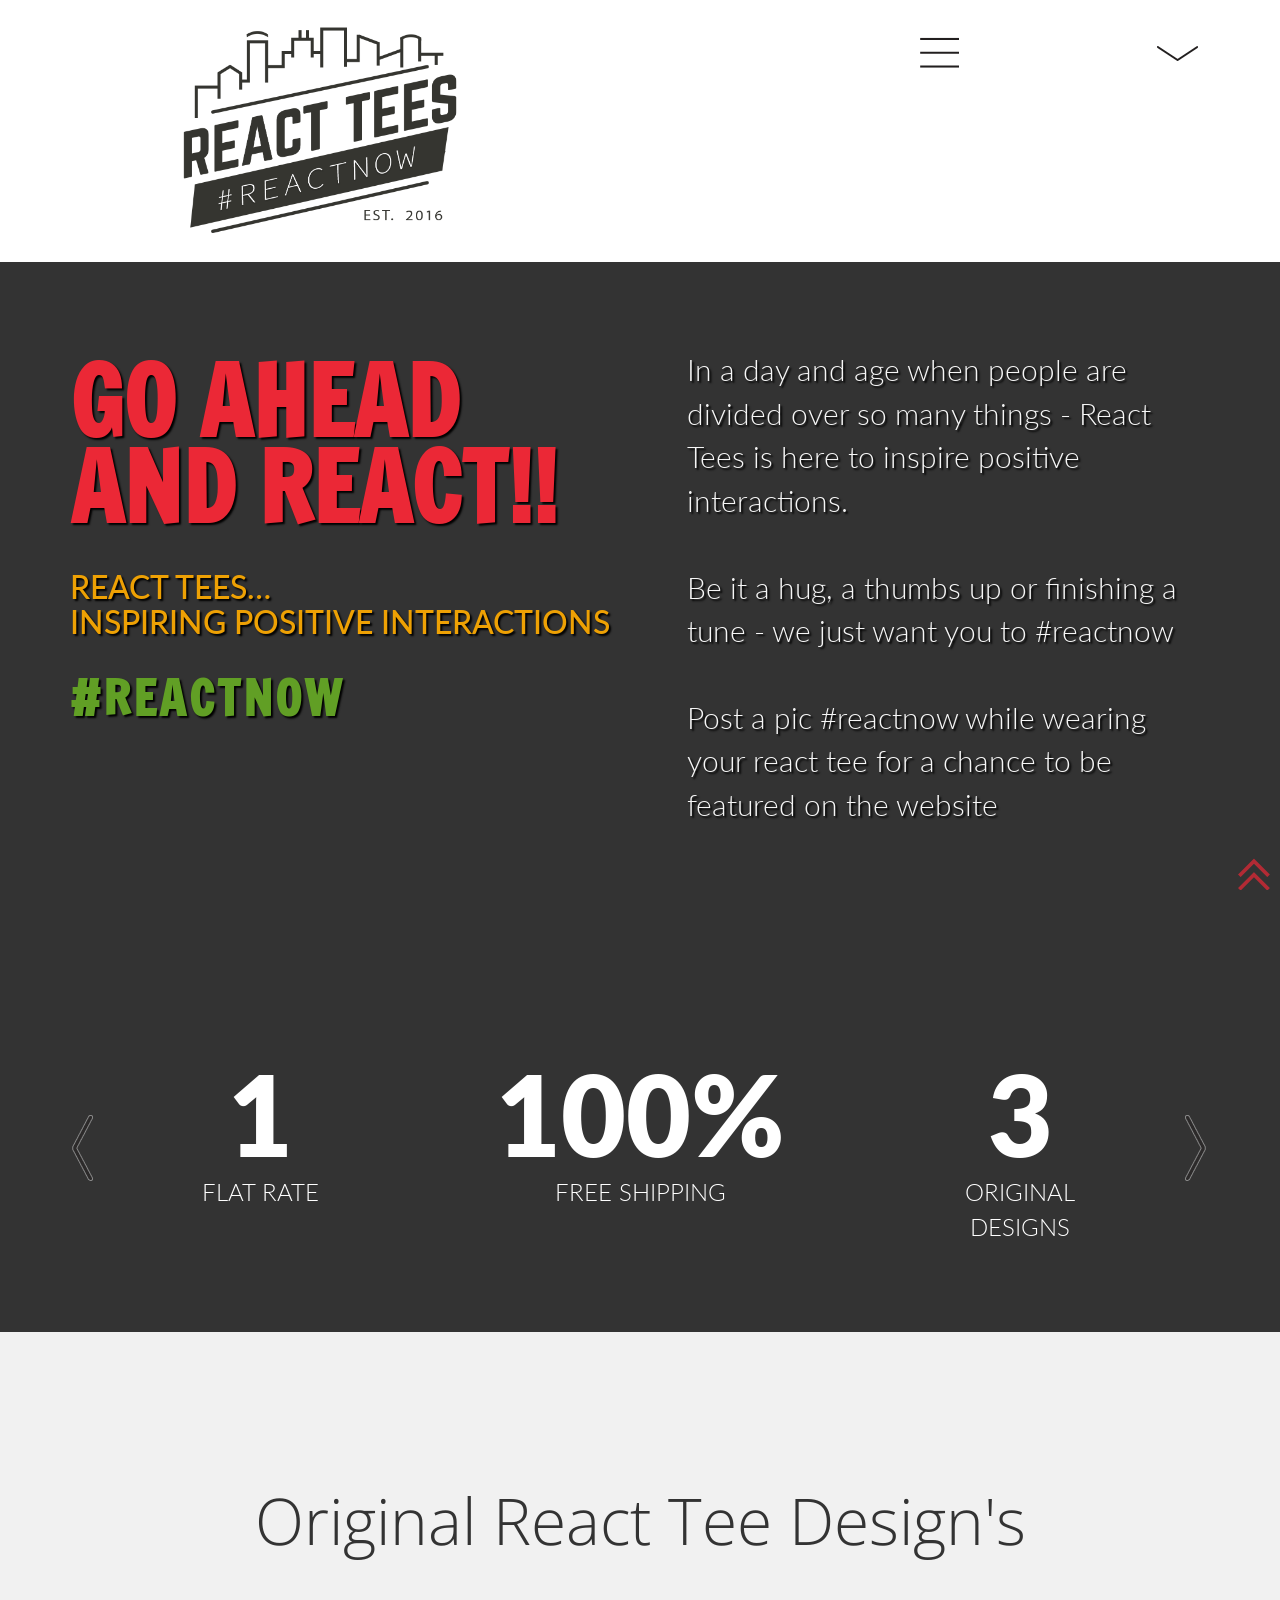
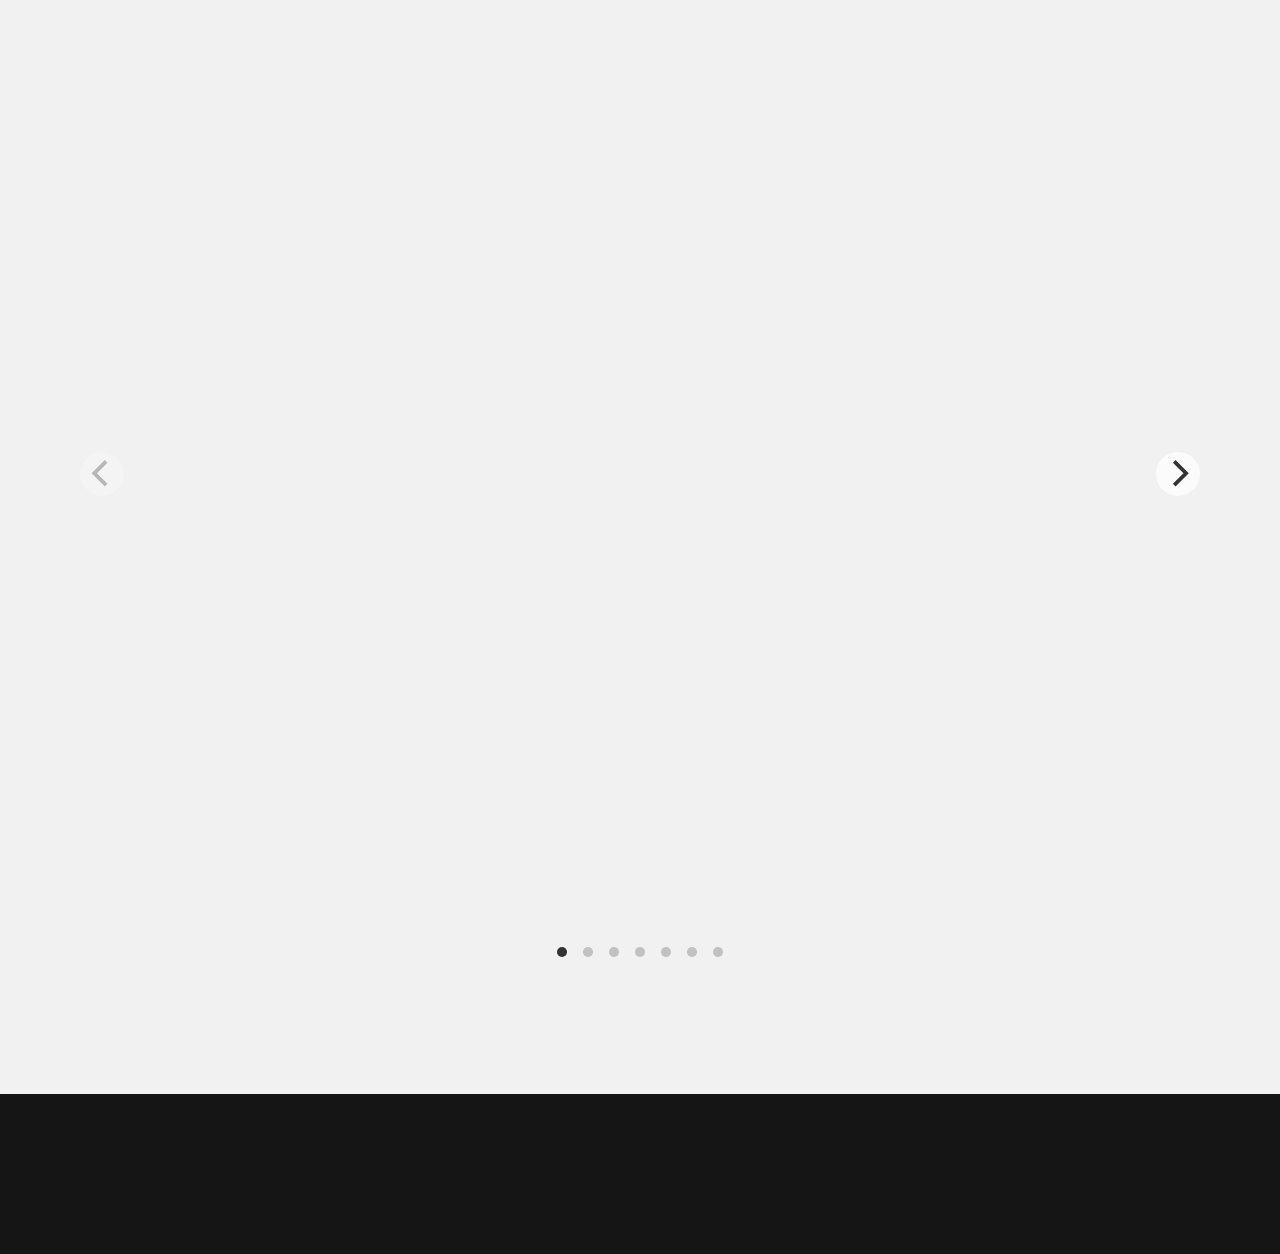
==== index.html @ 99048f27 "initial commit" ====
<!DOCTYPE HTML>
<html lang="en">
<head>
    
<!-- Google Tag Manager -->
<script>(function(w,d,s,l,i){w[l]=w[l]||[];w[l].push({'gtm.start':
new Date().getTime(),event:'gtm.js'});var f=d.getElementsByTagName(s)[0],
j=d.createElement(s),dl=l!='dataLayer'?'&l='+l:'';j.async=true;j.src=
'https://www.googletagmanager.com/gtm.js?id='+i+dl;f.parentNode.insertBefore(j,f);
})(window,document,'script','dataLayer','GTM-WGLZZ2K');</script>
<!-- End Google Tag Manager -->
     <title>Official Home of the Original React Tee's</title>
     <link rel="manifest" href="/manifest.json">
	  <meta name="viewport" content="width=device-width, initial-scale=1">
	  <meta http-equiv="Content-Type" content="text/html; charset=utf-8" />
	  <meta name="description" content="Comfortable and Original Branded T-shirts">
	  <meta name="keywords" content="Action Tees, Be Humble t-shirt, React Tees, Hug me Tees, Funny Tees, Quality T-shirts, soft tshirts, soft tees, Shake my hand tee, hug me t-shirt" />
	  <script type="application/x-javascript"> addEventListener("load", function() { setTimeout(hideURLbar, 0); }, false); function hideURLbar(){ window.scrollTo(0,1); } </script>
	  <link href="css/bootstrap.css" rel='stylesheet' type='text/css' />
	  <!-- jQuery (necessary for Bootstrap's JavaScript plugins) -->
	  <!-- Custom Theme files -->
	  <link href="css/style.css" rel='stylesheet' type='text/css' />
	  <!-- Custom Theme files -->
	  <!--webfont-->
	  <link href="https://fonts.googleapis.com/css?family=Lato:100,300,400" rel="stylesheet">
	  <link href="https://fonts.googleapis.com/css?family=Francois+One" rel="stylesheet">
	  <link href='https://fonts.googleapis.com/css?family=Open+Sans:400,300,800,600,700' rel='stylesheet' type='text/css'>
	  <script type="text/javascript" src="js/jquery-1.11.1.min.js"></script>
	  <!-- must have -->
	  <link href="css/allinone_carousel.css" rel="stylesheet" type="text/css">
	  <script src="js/jquery-ui-1.8.16.custom.min.js" type="text/javascript"></script>
	  <script src="js/allinone_carousel.js" type="text/javascript"></script>
	  <!--[if IE]><script src="js/excanvas.compiled.js" type="text/javascript"></script><![endif]-->
	  <!-- must have -->
	<script>
		jQuery(function() {

			jQuery('#allinone_carousel_charming').allinone_carousel({
				skin: 'charming',
				width:990,
				height: 454,
				responsive:true,
				autoPlay: 3,
				resizeImages:true,
				autoHideBottomNav:false,
				showElementTitle:false,
				verticalAdjustment:50,
				showPreviewThumbs:false,
				//easing:'easeOutBounce',
				numberOfVisibleItems:5,
				nextPrevMarginTop:23,
				playMovieMarginTop:0,
				bottomNavMarginBottom:-10
			});		
		});
	</script>
	<!------ Light Box ------>
	<link rel="stylesheet" href="css/swipebox.css">
	<script src="js/jquery.swipebox.min.js"></script> 
		<script type="text/javascript">
			jQuery(function($) {
				$(".swipebox").swipebox();
			});
		</script>
	<!------ Eng Light Box ------>	
	<script type="text/javascript">
					jQuery(document).ready(function($) {
						$(".scroll").click(function(event){		
							event.preventDefault();
							$('html,body').animate({scrollTop:$(this.hash).offset().top},1000);
						});
					});
					</script>
			<script type="text/javascript" src="js/move-top.js"></script>
			<script type="text/javascript" src="js/easing.js"></script>
			<script src="js/multipage.js"></script>

	</style>
	
	<!-- Flickity mobile response touch css file -->
    <link rel="stylesheet" href="css/flickity.css" media="screen">
    

	</head>
<body onload="elementloader('footer.html', 'footer')">
<!-- Google Tag Manager (noscript) -->
<noscript><iframe src="https://www.googletagmanager.com/ns.html?id=GTM-WGLZZ2K"
height="0" width="0" style="display:none;visibility:hidden"></iframe></noscript>
<!-- End Google Tag Manager (noscript) -->
	<header class="header_top" role="banner">
		<div class="col-xs-6 logo">
			<a href="#"><img src="images/logo1.png" alt="React Tees Logo"/></a>
	    </div>
		<nav class="col-xs-6 nav" role="navigation">
           <ul class="menu">
				<li class="item1"><a href="#"><img class="arrow-img" src="images/menu.png" alt="menu icon"/><img src="images/arrow.png" alt="menu arrow"/></a>
					<ul class="cute">
						<li><a href="index.html" class="scroll">&#187; Home</a></li>
						<li><a href="#team" class="scroll">Tees</a></li>
						<li><a href="faq.html">FAQ</a></li>
						<li><a href="contact.html">Contact Us</a></li>

					</ul>
				</li>
			</ul>
		</nav>
		<div class="clearfix"> </div>
				<!--initiate accordion-->
		<script type="text/javascript">
			$(function() {
			    var menu_ul = $('.menu > li > ul'),
			           menu_a  = $('.menu > li > a');
			    menu_ul.hide();
			    menu_a.click(function(e) {
			        e.preventDefault();
			        if(!$(this).hasClass('active')) {
			            menu_a.removeClass('active');
			            menu_ul.filter(':visible').slideUp('normal');
			            $(this).addClass('active').next().stop(true,true).slideDown('normal');
			        } else {
			            $(this).removeClass('active');
			            $(this).next().stop(true,true).slideUp('normal');
			        }
			    });
			
			});
		</script>
    </header>
<div class="banner" id="home">
      

<div id="videoDiv">
  <div id="videoBlock">
        <video playsinline autoplay muted loop poster="polina.jpg" >
           <source src="video/peoplewalking.mp4" type="video/mp4">
        </video>
       <div id="videoMessage">
        <div class="container" >
		<div class="banner_desc">
			<h1>Go ahead<br>and React!!</h1>
			<h3>React Tees… <br> Inspiring positive interactions</h3><br>
			<h2>#REACTNOW</h2>
		</div>
		<div class="col-md-6 box_l-right">
			<p>In a day and age when people are divided over so many things - React Tees is here to inspire positive interactions.<br> <br>Be it a hug, a thumbs up or finishing a tune - we just want you to #reactnow<br><br> Post a pic #reactnow while wearing your react tee for a chance to be featured on the website </p>
		</div>


	</div>
       </div>
  </div>
</div>



</div><!--End of banner-->

<div class="clients">
	<div class="container">


              <div class="wmuSlider example1">
			        <div class="wmuSliderWrapper">
        			    <article style="position: absolute; width: 100%; opacity: 0;">
        						<div class="grid-matter-bottom">
        							<div class="col-sm-4 box_2 text-center">
        								<h3>1</h3>
        								<p>Flat Rate</p>
        							</div>
        							<div class="col-sm-4 box_2 text-center">
        								<h3>100%</h3>
        								<p>Free Shipping</p>
        							</div>
        							<div class="col-sm-4 box_2 text-center">
        								<h3>3</h3>
        								<p>Original <br> Designs</p>
        							</div>
        
        						<div class="clearfix"> </div>
        						</div>
        			     </article>
        				 <article style="position: absolute; width: 100%; opacity: 0;">
        					   <div class="grid-matter-bottom">
        							<div class="col-sm-8 testimonilal_left">
        								
        								<p>Top quality is our priority. Not only will 
                                                                          others react to you, but you’ll react to the 
                                                                          comfort of your tee
        								</p>
        							</div>
        							<div class="col-sm-4">
        							  <div class="testimonilal_right">
        								<img class="img-responsive" src="images/direct-to-garnment.jpg" alt="" />
        							  </div>
        							</div>
        							<div class="clearfix"> </div>
        						</div>
        				</article>
        				<article style="position: absolute; width: 100%; opacity: 0;">
        						<div class="grid-matter-bottom">
        							<div class="col-sm-8 testimonilal_left" style="width: 100%; border-right: none;">
        								
        								<p style="width: 76%;"><simpla-text sid="text">
        									JOIN OUR MAILING LIST & RECEIVE NOTIFICATION ABOUT
        									NEW REACT TEES, DISCOUNTS AND GIVE-A-WAYS
        								</simpla-text></p>
        								<!-- Begin MailChimp Signup Form -->
                                        <link href="//cdn-images.mailchimp.com/embedcode/horizontal-slim-10_7.css" rel="stylesheet" type="text/css">
                                        <style type="text/css">
                                        	#mc_embed_signup{}
                                        	/* Add your own MailChimp form style overrides in your site stylesheet or in this style block.
                                        	   We recommend moving this block and the preceding CSS link to the HEAD of your HTML file. */
                                        </style>
                                        <div id="mc_embed_signup" style="background-color: #333; margin:auto; width: 50%;">
                                        <form action="//Reacttees.us14.list-manage.com/subscribe/post?u=ab7a1a01a71f154990dd96df9&amp;id=db77902127" method="post" id="mc-embedded-subscribe-form" name="mc-embedded-subscribe-form" class="validate" target="_blank" novalidate>
                                            <div id="mc_embed_signup_scroll">
                                        	
                                        	<input type="email" value="" name="EMAIL" class="email" id="mce-EMAIL" placeholder="email address" required>
                                            <!-- real people should not fill this in and expect good things - do not remove this or risk form bot signups-->
                                            <div style="position: absolute; left: -5000px;" aria-hidden="true"><input type="text" name="b_ab7a1a01a71f154990dd96df9_db77902127" tabindex="-1" value=""></div>
                                            <div class="clear"><input type="submit" value="Subscribe" name="subscribe" id="mc-embedded-subscribe" class="button"></div>
                                            </div>
                                        </form>
                                        </div>
                                        
                                        <!--End mc_embed_signup-->
        							</div>
        							<!--<div class="col-sm-4">
        							  <div class="testimonilal_right">
        								<img class="img-responsive" src="images/pic10.jpg" alt="" />
        							  </div>
        							</div>-->
        							<div class="clearfix"> </div>
        					    </div>
        				</article>
					</div>
				</div>
				            <script src="js/jquery.wmuSlider_product.js"></script> 
							  <!--<script>
				       			$('.example1').wmuSlider();         
				   		     </script>-->
				   		     <script>
                            $('.example1').wmuSlider(); 
                            </script>
		   </div>

</div>



<div class="team" id="team">
    <div class="container"> 
    	<h5>Original React  Tee Design's</h5>
    	<div class="main-gallery js-flickity" data-flickity-options='{ "cellAlign": "left", "contain": true }'>
          <div class="gallery-cell">
              <!-- place code for product columns-->
                <div id='product-component-0cebf38b4e2' style="font-weight: 600; font-family: 'Francois One', sans-serif;"></div>
                    <script type="text/javascript">
                    /*<![CDATA[*/
                    
                    (function () {
                      var scriptURL = 'https://sdks.shopifycdn.com/buy-button/latest/buy-button-storefront.min.js';
                      if (window.ShopifyBuy) {
                        if (window.ShopifyBuy.UI) {
                          ShopifyBuyInit();
                        } else {
                          loadScript();
                        }
                      } else {
                        loadScript();
                      }
                    
                      function loadScript() {
                        var script = document.createElement('script');
                        script.async = true;
                        script.src = scriptURL;
                        (document.getElementsByTagName('head')[0] || document.getElementsByTagName('body')[0]).appendChild(script);
                        script.onload = ShopifyBuyInit;
                      }
                    
                      function ShopifyBuyInit() {
                        var client = ShopifyBuy.buildClient({
                          domain: 'reacttees.myshopify.com',
                          apiKey: '1c2c1526fe4b352f8e45c216fe145cd2',
                          appId: '6',
                        });
                    
                        ShopifyBuy.UI.onReady(client).then(function (ui) {
                          ui.createComponent('product', {
                            id: [11532453892],
                            node: document.getElementById('product-component-0cebf38b4e2'),
                            moneyFormat: '%24%7B%7Bamount%7D%7D',
                            options: {
                      "product": {
                        "layout": "horizontal",
                        "variantId": "all",
                        "width": "100%",
                        "contents": {
                          "img": false,
                          "imgWithCarousel": true,
                          "variantTitle": false,
                          "description": true,
                          "buttonWithQuantity": false,
                          "quantity": false
                        },
                        "styles": {
                          "product": {
                            "text-align": "left",
                            "@media (min-width: 601px)": {
                              "max-width": "100%",
                              "margin-left": "0",
                              "margin-bottom": "50px"
                            }
                          },
                          "button": {
                            "padding-left": "22px",
                            "padding-right": "22px",
                            "font-weight": "bold"
                          },
                          "title": {
                            "font-size": "26px"
                          },
                          "price": {
                            "font-size": "18px"
                          },
                          "compareAt": {
                            "font-size": "15px"
                          }
                        }
                      },
                      "cart": {
                        "contents": {
                          "button": true
                        },
                        "styles": {
                          "button": {
                            "font-weight": "bold"
                          },
                          "footer": {
                            "background-color": "#ffffff"
                          }
                        }
                      },
                      "modalProduct": {
                        "contents": {
                          "img": false,
                          "imgWithCarousel": true,
                          "variantTitle": false,
                          "buttonWithQuantity": true,
                          "button": false,
                          "quantity": false
                        },
                        "styles": {
                          "product": {
                            "@media (min-width: 601px)": {
                              "max-width": "100%",
                              "margin-left": "0px",
                              "margin-bottom": "0px"
                            }
                          },
                          "button": {
                            "padding-left": "22px",
                            "padding-right": "22px",
                            "font-weight": "bold"
                          }
                        }
                      },
                      "toggle": {
                        "styles": {
                          "toggle": {
                            "font-weight": "bold"
                          }
                        }
                      },
                      "productSet": {
                        "styles": {
                          "products": {
                            "@media (min-width: 601px)": {
                              "margin-left": "-20px"
                            }
                          }
                        }
                      }
                    }
                          });
                        });
                      }
                    })();
                    /*]]>*/
                    </script>
          </div><!--End of gallery-cell-->
          <div class="gallery-cell">
              
                <div id='product-component-4f8732d70cb' style="font-weight: 600; font-family: 'Francois One', sans-serif;"></div>
                    <script type="text/javascript">
                    /*<![CDATA[*/
                    
                    (function () {
                      var scriptURL = 'https://sdks.shopifycdn.com/buy-button/latest/buy-button-storefront.min.js';
                      if (window.ShopifyBuy) {
                        if (window.ShopifyBuy.UI) {
                          ShopifyBuyInit();
                        } else {
                          loadScript();
                        }
                      } else {
                        loadScript();
                      }
                    
                      function loadScript() {
                        var script = document.createElement('script');
                        script.async = true;
                        script.src = scriptURL;
                        (document.getElementsByTagName('head')[0] || document.getElementsByTagName('body')[0]).appendChild(script);
                        script.onload = ShopifyBuyInit;
                      }
                    
                      function ShopifyBuyInit() {
                        var client = ShopifyBuy.buildClient({
                          domain: 'reacttees.myshopify.com',
                          apiKey: '1c2c1526fe4b352f8e45c216fe145cd2',
                          appId: '6',
                        });
                    
                        ShopifyBuy.UI.onReady(client).then(function (ui) {
                          ui.createComponent('product', {
                            id: [11525210308],
                            node: document.getElementById('product-component-4f8732d70cb'),
                            moneyFormat: '%24%7B%7Bamount%7D%7D',
                            options: {
                      "product": {
                        "layout": "horizontal",
                        "variantId": "all",
                        "width": "100%",
                        "contents": {
                          "img": false,
                          "imgWithCarousel": true,
                          "variantTitle": false,
                          "description": true,
                          "buttonWithQuantity": false,
                          "quantity": false
                        },
                        "styles": {
                          "product": {
                            "text-align": "left",
                            "@media (min-width: 601px)": {
                              "max-width": "100%",
                              "margin-left": "0",
                              "margin-bottom": "50px"
                            }
                          },
                          "button": {
                            "padding-left": "22px",
                            "padding-right": "22px",
                            "font-weight": "bold"
                          },
                          "title": {
                            "font-size": "26px"
                          },
                          "price": {
                            "font-size": "18px"
                          },
                          "compareAt": {
                            "font-size": "15px"
                          }
                        }
                      },
                      "cart": {
                        "contents": {
                          "button": true
                        },
                        "styles": {
                          "button": {
                            "font-weight": "bold"
                          },
                          "footer": {
                            "background-color": "#ffffff"
                          }
                        }
                      },
                      "modalProduct": {
                        "contents": {
                          "img": false,
                          "imgWithCarousel": true,
                          "variantTitle": false,
                          "buttonWithQuantity": true,
                          "button": false,
                          "quantity": false
                        },
                        "styles": {
                          "product": {
                            "@media (min-width: 601px)": {
                              "max-width": "100%",
                              "margin-left": "0px",
                              "margin-bottom": "0px"
                            }
                          },
                          "button": {
                            "padding-left": "22px",
                            "padding-right": "22px",
                            "font-weight": "bold"
                          }
                        }
                      },
                      "toggle": {
                        "styles": {
                          "toggle": {
                            "font-weight": "bold"
                          }
                        }
                      },
                      "productSet": {
                        "styles": {
                          "products": {
                            "@media (min-width: 601px)": {
                              "margin-left": "-20px"
                            }
                          }
                        }
                      }
                    }
                          });
                        });
                      }
                    })();
                    /*]]>*/
                    </script>
            </div><!--End of gallery-cell-->
            <div class="gallery-cell">

                    <div id='product-component-b9dd745ecb5' style="font-weight: 600; font-family: 'Francois One', sans-serif;"></div>
                        <script type="text/javascript">
                        /*<![CDATA[*/
                        
                        (function () {
                          var scriptURL = 'https://sdks.shopifycdn.com/buy-button/latest/buy-button-storefront.min.js';
                          if (window.ShopifyBuy) {
                            if (window.ShopifyBuy.UI) {
                              ShopifyBuyInit();
                            } else {
                              loadScript();
                            }
                          } else {
                            loadScript();
                          }
                        
                          function loadScript() {
                            var script = document.createElement('script');
                            script.async = true;
                            script.src = scriptURL;
                            (document.getElementsByTagName('head')[0] || document.getElementsByTagName('body')[0]).appendChild(script);
                            script.onload = ShopifyBuyInit;
                          }
                        
                          function ShopifyBuyInit() {
                            var client = ShopifyBuy.buildClient({
                              domain: 'reacttees.myshopify.com',
                              apiKey: '1c2c1526fe4b352f8e45c216fe145cd2',
                              appId: '6',
                            });
                        
                            ShopifyBuy.UI.onReady(client).then(function (ui) {
                              ui.createComponent('product', {
                                id: [11534270660],
                                node: document.getElementById('product-component-b9dd745ecb5'),
                                moneyFormat: '%24%7B%7Bamount%7D%7D',
                                options: {
                          "product": {
                            "layout": "horizontal",
                            "variantId": "all",
                            "width": "100%",
                            "contents": {
                              "img": false,
                              "imgWithCarousel": true,
                              "variantTitle": false,
                              "description": true,
                              "buttonWithQuantity": false,
                              "quantity": false
                            },
                            "styles": {
                              "product": {
                                "text-align": "left",
                                "@media (min-width: 601px)": {
                                  "max-width": "100%",
                                  "margin-left": "0",
                                  "margin-bottom": "50px"
                                }
                              },
                              "button": {
                                "padding-left": "22px",
                                "padding-right": "22px",
                                "font-weight": "bold"
                              },
                              "title": {
                                "font-size": "26px"
                              },
                              "price": {
                                "font-size": "18px"
                              },
                              "compareAt": {
                                "font-size": "15px"
                              }
                            }
                          },
                          "cart": {
                            "contents": {
                              "button": true
                            },
                            "styles": {
                              "button": {
                                "font-weight": "bold"
                              },
                              "footer": {
                                "background-color": "#ffffff"
                              }
                            }
                          },
                          "modalProduct": {
                            "contents": {
                              "img": false,
                              "imgWithCarousel": true,
                              "variantTitle": false,
                              "buttonWithQuantity": true,
                              "button": false,
                              "quantity": false
                            },
                            "styles": {
                              "product": {
                                "@media (min-width: 601px)": {
                                  "max-width": "100%",
                                  "margin-left": "0px",
                                  "margin-bottom": "0px"
                                }
                              },
                              "button": {
                                "padding-left": "22px",
                                "padding-right": "22px",
                                "font-weight": "bold"
                              }
                            }
                          },
                          "toggle": {
                            "styles": {
                              "toggle": {
                                "font-weight": "bold"
                              }
                            }
                          },
                          "productSet": {
                            "styles": {
                              "products": {
                                "@media (min-width: 601px)": {
                                  "margin-left": "-20px"
                                }
                              }
                            }
                          }
                        }
                              });
                            });
                          }
                        })();
                        /*]]>*/
                        </script>
            </div><!--End of gallery-cell-->
            <div class="gallery-cell">
                
                    <div id='product-component-4df658f8273' style="font-weight: 600; font-family: 'Francois One', sans-serif;"></div>
                        <script type="text/javascript">
                        /*<![CDATA[*/
                        
                        (function () {
                          var scriptURL = 'https://sdks.shopifycdn.com/buy-button/latest/buy-button-storefront.min.js';
                          if (window.ShopifyBuy) {
                            if (window.ShopifyBuy.UI) {
                              ShopifyBuyInit();
                            } else {
                              loadScript();
                            }
                          } else {
                            loadScript();
                          }
                        
                          function loadScript() {
                            var script = document.createElement('script');
                            script.async = true;
                            script.src = scriptURL;
                            (document.getElementsByTagName('head')[0] || document.getElementsByTagName('body')[0]).appendChild(script);
                            script.onload = ShopifyBuyInit;
                          }
                        
                          function ShopifyBuyInit() {
                            var client = ShopifyBuy.buildClient({
                              domain: 'reacttees.myshopify.com',
                              apiKey: '1c2c1526fe4b352f8e45c216fe145cd2',
                              appId: '6',
                            });
                        
                            ShopifyBuy.UI.onReady(client).then(function (ui) {
                              ui.createComponent('product', {
                                id: [11541089092],
                                node: document.getElementById('product-component-4df658f8273'),
                                moneyFormat: '%24%7B%7Bamount%7D%7D',
                                options: {
                          "product": {
                            "layout": "horizontal",
                            "variantId": "all",
                            "width": "100%",
                            "contents": {
                              "img": false,
                              "imgWithCarousel": true,
                              "variantTitle": false,
                              "description": true,
                              "buttonWithQuantity": false,
                              "quantity": false
                            },
                            "styles": {
                              "product": {
                                "text-align": "left",
                                "@media (min-width: 601px)": {
                                  "max-width": "100%",
                                  "margin-left": "0",
                                  "margin-bottom": "50px"
                                }
                              },
                              "button": {
                                "padding-left": "22px",
                                "padding-right": "22px",
                                "font-weight": "bold"
                              },
                              "title": {
                                "font-size": "26px"
                              },
                              "price": {
                                "font-size": "18px"
                              },
                              "compareAt": {
                                "font-size": "15px"
                              }
                            }
                          },
                          "cart": {
                            "contents": {
                              "button": true
                            },
                            "styles": {
                              "button": {
                                "font-weight": "bold"
                              },
                              "footer": {
                                "background-color": "#ffffff"
                              }
                            }
                          },
                          "modalProduct": {
                            "contents": {
                              "img": false,
                              "imgWithCarousel": true,
                              "variantTitle": false,
                              "buttonWithQuantity": true,
                              "button": false,
                              "quantity": false
                            },
                            "styles": {
                              "product": {
                                "@media (min-width: 601px)": {
                                  "max-width": "100%",
                                  "margin-left": "0px",
                                  "margin-bottom": "0px"
                                }
                              },
                              "button": {
                                "padding-left": "22px",
                                "padding-right": "22px",
                                "font-weight": "bold"
                              }
                            }
                          },
                          "toggle": {
                            "styles": {
                              "toggle": {
                                "font-weight": "bold"
                              }
                            }
                          },
                          "productSet": {
                            "styles": {
                              "products": {
                                "@media (min-width: 601px)": {
                                  "margin-left": "-20px"
                                }
                              }
                            }
                          }
                        }
                              });
                            });
                          }
                        })();
                        /*]]>*/
                        </script>
            </div><!--End of gallery-cell-->
            <div class="gallery-cell">
                
                   
                    <div id='product-component-1d405bbe3cd' style="font-weight: 600; font-family: 'Francois One', sans-serif;"></div>
                        <script type="text/javascript">
                        /*<![CDATA[*/
                        
                        (function () {
                          var scriptURL = 'https://sdks.shopifycdn.com/buy-button/latest/buy-button-storefront.min.js';
                          if (window.ShopifyBuy) {
                            if (window.ShopifyBuy.UI) {
                              ShopifyBuyInit();
                            } else {
                              loadScript();
                            }
                          } else {
                            loadScript();
                          }
                        
                          function loadScript() {
                            var script = document.createElement('script');
                            script.async = true;
                            script.src = scriptURL;
                            (document.getElementsByTagName('head')[0] || document.getElementsByTagName('body')[0]).appendChild(script);
                            script.onload = ShopifyBuyInit;
                          }
                        
                          function ShopifyBuyInit() {
                            var client = ShopifyBuy.buildClient({
                              domain: 'reacttees.myshopify.com',
                              apiKey: '1c2c1526fe4b352f8e45c216fe145cd2',
                              appId: '6',
                            });
                        
                            ShopifyBuy.UI.onReady(client).then(function (ui) {
                              ui.createComponent('product', {
                                id: [11551804676],
                                node: document.getElementById('product-component-1d405bbe3cd'),
                                moneyFormat: '%24%7B%7Bamount%7D%7D',
                                options: {
                          "product": {
                            "layout": "horizontal",
                            "variantId": "all",
                            "width": "100%",
                            "contents": {
                              "img": false,
                              "imgWithCarousel": true,
                              "variantTitle": false,
                              "description": true,
                              "buttonWithQuantity": false,
                              "quantity": false
                            },
                            "styles": {
                              "product": {
                                "text-align": "left",
                                "@media (min-width: 601px)": {
                                  "max-width": "100%",
                                  "margin-left": "0",
                                  "margin-bottom": "50px"
                                }
                              },
                              "button": {
                                "padding-left": "22px",
                                "padding-right": "22px",
                                "font-weight": "bold"
                              },
                              "title": {
                                "font-size": "26px"
                              },
                              "price": {
                                "font-size": "18px"
                              },
                              "compareAt": {
                                "font-size": "15px"
                              }
                            }
                          },
                          "cart": {
                            "contents": {
                              "button": true
                            },
                            "styles": {
                              "button": {
                                "font-weight": "bold"
                              },
                              "footer": {
                                "background-color": "#ffffff"
                              }
                            }
                          },
                          "modalProduct": {
                            "contents": {
                              "img": false,
                              "imgWithCarousel": true,
                              "variantTitle": false,
                              "buttonWithQuantity": true,
                              "button": false,
                              "quantity": false
                            },
                            "styles": {
                              "product": {
                                "@media (min-width: 601px)": {
                                  "max-width": "100%",
                                  "margin-left": "0px",
                                  "margin-bottom": "0px"
                                }
                              },
                              "button": {
                                "padding-left": "22px",
                                "padding-right": "22px",
                                "font-weight": "bold"
                              }
                            }
                          },
                          "toggle": {
                            "styles": {
                              "toggle": {
                                "font-weight": "bold"
                              }
                            }
                          },
                          "productSet": {
                            "styles": {
                              "products": {
                                "@media (min-width: 601px)": {
                                  "margin-left": "-20px"
                                }
                              }
                            }
                          }
                        }
                              });
                            });
                          }
                        })();
                        /*]]>*/
                        </script>
            </div><!--End of gallery-cell-->
            <div class="gallery-cell">
            <div id='product-component-1529615033491' style="font-weight: 600; font-family: 'Francois One', sans-serif;"></div>
                <script type="text/javascript">
                /*<![CDATA[*/
                  (function () {
                    var scriptURL = 'https://sdks.shopifycdn.com/buy-button/latest/buy-button-storefront.min.js';
                    if (window.ShopifyBuy) {
                      if (window.ShopifyBuy.UI) {
                        ShopifyBuyInit();
                      } else {
                        loadScript();
                      }
                    } else {
                      loadScript();
                    }
            
                  function loadScript() {
                    var script = document.createElement('script');
                    script.async = true;
                    script.src = scriptURL;
                    (document.getElementsByTagName('head')[0] || document.getElementsByTagName('body')[0]).appendChild(script);
                    script.onload = ShopifyBuyInit;
                  }
            
                  function ShopifyBuyInit() {
                    var client = ShopifyBuy.buildClient({
                      domain: 'reacttees.myshopify.com',
                      apiKey: '1c2c1526fe4b352f8e45c216fe145cd2',
                      appId: '6',
                    });
            
                    ShopifyBuy.UI.onReady(client).then(function (ui) {
                      ui.createComponent('product', {
                        id: [1302626762853],
                        node: document.getElementById('product-component-1529615033491'),
                        moneyFormat: '${{amount}}',
                        options: {"product":{"layout":"horizontal","variantId":"all","width":"100%","contents":{"img":false,"imgWithCarousel":true,"variantTitle":false,"description":true,"buttonWithQuantity":false,"quantity":false},"styles":{"product":{"text-align":"left","@media (min-width: 601px)":{"max-width":"100%","margin-left":"0","margin-bottom":"50px"}},"button":{"padding-left":"22px","padding-right":"22px","font-weight":"bold"},"title":{"font-size":"26px"},"price":{"font-size":"18px"},"compareAt":{"font-size":"15px"}}},"cart":{"contents":{"button":true},"styles":{"button":{"font-weight":"bold"},"footer":{"background-color":"#ffffff"}}},"modalProduct":{"contents":{"img":false,"imgWithCarousel":true,"variantTitle":false,"buttonWithQuantity":true,"button":false,"quantity":false},"styles":{"product":{"@media (min-width: 601px)":{"max-width":"100%","margin-left":"0px","margin-bottom":"0px"}},"button":{"padding-left":"22px","padding-right":"22px","font-weight":"bold"}}},"toggle":{"styles":{"toggle":{"font-weight":"bold"}}},"productSet":{"styles":{"products":{"@media (min-width: 601px)":{"margin-left":"-20px"}}}}},
                      });
                    });
                  }
                })();
                /*]]>*/
                </script>
            </div><!--End of gallery-cell-->
          <div class="gallery-cell"><div style="text-align: center; margin: 2vw; color: #eb2836; font-size: 6vw; font-weight: bold; text-transform: uppercase; font-family: 'Francois One', sans-serif;">Say Hi Tee Coming soon!</div></div>
          
        </div><!--End of main-gallery-->
    </div><!--End of container div-->
</div><!-- End of team div-->
 
<footer class="testimonial" id="footer" id="testimonials" >
	
    
</footer>

	<script type="text/javascript">
		$(document).ready(function() {
			/*
			var defaults = {
	  			containerID: 'toTop', // fading element id
				containerHoverID: 'toTopHover', // fading element hover id
				scrollSpeed: 1200,
				easingType: 'linear' 
	 		};
			*/
			
			$().UItoTop({ easingType: 'easeOutQuart' });
			
		});
	</script>
	
    <a href="#" id="toTop" style="display: block;"> <span id="toTopHover" style="opacity: 1;"> </span></a>
    <!-- Go to www.addthis.com/dashboard to customize your tools --> 
    <script type="text/javascript" src="//s7.addthis.com/js/300/addthis_widget.js#pubid=ra-533f6c9a2efaaa88"></script> 
    
    <!-- Flickity responsive slider for products js file -->
    <script src="js/flickity.pkgd.min.js"></script>
    
    <!--Calling and involking Sweet Alert 2
    <script>
        swal({
          title: '<i>HTML</i> <u>example</u>',
          type: 'info',
          html:
            'You can use <b>bold text</b>, ' +
            '<a href="//github.com">links</a> ' +
            'and other HTML tags',
          showCloseButton: true,
          showCancelButton: true,
          confirmButtonText:
            '<i class="fa fa-thumbs-up"></i> Great!',
          cancelButtonText:
            '<i class="fa fa-thumbs-down"></i>'
        })
    </script>-->
    
    
   
</body>
</html>
---- css/style.css ----
/*

License: Creative Commons Attribution 3.0 Unported
License URL: http://creativecommons.org/licenses/by/3.0/
*/
h4, h5, h6,
h1, h2, h3 {margin-top: 0;}
ul, ol {margin: 0;}
p {margin: 0;}
html, body{
   font-family: 'Lato', sans-serif;
   font-size: 100%;
   background:#fff; 
}


@font-face {
  font-family: 'social';
  src: url('https://www.reacttees.com/font/socialtype.eot'); /* IE9 Compat Modes */
  src: url('https://www.reacttees.com/font/socialtype.eot?#iefix') format('embedded-opentype'), /* IE6-IE8 */
       url('https://www.reacttees.com/font/socialtype.woff2') format('woff2'), /* Super Modern Browsers */
       url('https://www.reacttees.com/font/socialtype.woff') format('woff'), /* Pretty Modern Browsers */
       url('https://www.reacttees.com/font/socialtype.ttf')  format('truetype'), /* Safari, Android, iOS */
       url('https://www.reacttees.com/font/socialtype.svg#svgFontName') format('svg'); /* Legacy iOS */
}

	#videoDiv {width: 100%; height: 165px; position: relative;}

	#videoBlock,#videoMessage {width: 100%;  position: absolute; top: 0; left: 0;}
	#videoMessage *{}
	#videoMessage {text-shadow: 2px 2px 2px #000000; color:white;z-index:99 }

.ui-accordion-content ui-helper-reset ui-widget-content ui-corner-bottom ui-accordion-content-active{
    
    height: auto;
}


/**Post page**/


.post_title{
    
    color: #fff;
    text-shadow: 2px 2px .4px #353530;
    font-size: 3.7em;
    font-weight: bold;
    text-transform: uppercase;
    font-family: 'Francois One', sans-serif;
    line-height: 1em;
    margin-top: 1.5em;
}

#post_head{
    
    background-size: cover;
    background-position: center;
    background-color: #333;
    min-height: 465px;
}

.post_heading{
    
    color: #353530;
    text-transform: uppercase;
    font-size: 2em;
    font-weight: 600;
    font-family: 'Francois One', sans-serif;
    letter-spacing: 1px;
    margin-top: 2.3em;
}
.post_leadingtext{
    color: #333;
    font-size: 2em;
    font-weight: 100;
    font-family: 'Open Sans', sans-serif;
    line-height: 1.3em;
    margin: .9em 0em;
   
}
.post_paragraph{
    
    color: #333;
    font-size: 1.6em;
    font-weight: 100;
    font-family: 'Open Sans', sans-serif;
    line-height: 1.3em;
    margin: .9em 0em;
}
.post_footer{
    
    background-color: #000;
    width: 100%;
    height: 100%;
    border-radius: 10px;
    color: white;
    margin-bottom: 2em;
    
}

.post_footer p{
    font-size: 1.2em;
    font-weight: 100;
    font-family: 'Open Sans', sans-serif;
    line-height: 1.3em;
    margin: .9em 1em;
    
}
.post_footer h2{
    color: #ffffff;
    text-transform: uppercase;
    font-size: 1.7em;
    font-weight: 600;
    font-family: 'Francois One', sans-serif;
    letter-spacing: 1px;
    margin-top: 2.3em;
    padding: 13px;
    font-style: italic;
    
}
.videoWrapper {
	position: relative;
	padding-bottom: 56.25%; /* 16:9 */
	padding-top: 25px;
	height: 0;
	margin-bottom: 2em;
}
.videoWrapper iframe {
	position: absolute;
	top: 0;
	left: 0;
	width: 100%;
	height: 100%;
}
.videoWrapper img {
	position: absolute;
	top: 0;
	left: 0;
	width: 100%;
	height: 100%;
}

#gmap{	
	height: 275px;
    width: 100%;
	
	border-radius: 12px;
	margin: 12px;	
}

#face{
	font-family: social;
        color: #3b5998;
	font-size: 40px;
        float: left;
        margin: 8px;


}
#twit{

      font-family: social;
      color: aquamarine;
      font-size: 40px;
      float: left;
      margin: 8px;
}
#insta{

      font-family: social;
      color: orange;
      font-size: 40px;
      float: left;
      margin: 8px;
}
body a{
	transition: 0.5s all;
	-webkit-transition: 0.5s all;
	-o-transition: 0.5s all;
	-ms-transition: 0.5s all;
	-moz-transition: 0.5s all;
}


.logo{
	padding: 26px 0 26px;
	text-align:center;
}
.logo img{
	display:inline-block;
	width: 280px;
}
.nav{
	/*background:#b1cbff;*/
	padding:0;
}

.header_top{

        /*background-color: #f1f1f1;*/

}
.menu {
	width: 60%;
	height: auto;
	padding: 0;
	margin:0;
    list-style: none;
    float: right;
    padding-top: 5%;
   
}
video{ width: 100%;}
h7{
    font-family: Open Sans;
    font-size: 48px;
    color: #3C3C3C;
    font-style: normal;
    font-weight: 100;

}
#formcontact{
    
    margin: 5em 0em 2em 6em;
}
.contactformstruct{
    font-family: 'Francois One', sans-serif;
    text-transform: uppercase;
    font-size: 26px;
    font-weight: 900;
    float: left;
}
.forminput{
    border-bottom: 2px solid #333;
    border-right: none;
    border-left: none;
    border-top: none;
    margin-left: 1em;
    height: 55px;
    font-family: 'Open Sans', sans-serif;
    background-color: #f1f1f1;
    font-size: 1.3em;
    font-weight: 100;
    

}
button secondary{
    
        font-family: 'Francois One', sans-serif;
    text-transform: uppercase;
    background-color: #619F25;
    color: white;
    border: none;
    padding: .2em;
    font-size: 2em;
    font-weight: 900;
    border-radius: 10px;
    /* margin: auto; */
    width: 200px;
    margin: 5% 0%;
}

input[type="file"]:focus,
input[type="radio"]:focus,
input[type="text"]:focus,
input[type="email"]:focus,
input[type="radio"]:focus,
input[type="checkbox"]:focus {
  outline: none;
  
}

#purchaseselect{
    font-family: 'Francois One', sans-serif;
    text-transform: uppercase;
    font-size: 3vw;
    font-weight: 900;

}


.quantitymix{

     height: 70px;
     border: solid 2px #333;
     width: 50px;
     width: 86px;
     text-transform: uppercase;
     font-size: 3em;
     font-weight: 600;
     font-family: 'Francois One', sans-serif;    

}
.buttonsubmit{
    text-transform: uppercase;
    font-size: 3em;
    font-weight: 600;
    font-family: 'Francois One', sans-serif;
    color: white;
    background-color: #333;
    border: none;

}
.buttonsubmit:hover{
   background-color: #1988D6;

}
.ui-accordion .ui-accordion-header {
	display: block;
	cursor: pointer;
	position: relative;
	margin: 2px 0 0 0;
	padding: 0.5em .5em .5em .7em;
	min-height: 0; /* support: IE7 */
	/* height: 5em; */
	font-size: 100%;

	font-size: 2.5em;
	font-weight: bold;
	text-transform: uppercase;
	font-family: 'Francois One', sans-serif;
}



/* Interaction states
----------------------------------*/
.ui-state-default,
.ui-widget-content .ui-state-default,
.ui-widget-header .ui-state-default {
	border: 1px solid #d3d3d3;
	background-color: #333;

	color: white;
}

.ui-state-hover,
.ui-widget-content .ui-state-hover,
.ui-widget-header .ui-state-hover,
.ui-state-focus,
.ui-widget-content .ui-state-focus,
.ui-widget-header .ui-state-focus {
	border: 1px solid #999999;
	background: white;

	color: #333333;
}






ul {
	padding: 0;
	list-style: none;
}
.menu > li > a {
	width: 100%;
  
  text-indent: 1.2em;
  display: block;
  position: relative;
  color: #3e3f3f;
  font-size: 15px;
  text-decoration: none;
  font-weight: 800;
}
img.arrow-img {
  margin-right:50%;
}
.arrow-img:hover{
    color: aquamarine;
    
}
.menu ul li a {
  width: 100%;
  display: block;
  position: relative;
  font-weight: 800;
  font-size: 24px;
  font-family: 'Francois One', sans-serif;
  color: #fff;
  text-decoration: none;
  line-height: 1.8em;
  text-indent: .6em;
  background: #1988D6;
  text-transform: uppercase;
}
.menu ul li a:hover{
	background:#cccccc;
	color:#fff;
}
.menu ul.kid-menu li a{
	border-bottom: none;
}
.banner {
  /*background: url(../images/banner.jpg) no-repeat center top;*/
  -webkit-background-size: cover;
  -moz-background-size: cover;
  -o-background-size: cover;
  background-size: cover;
  background-position: center;
  background-color: #333;
  min-height: 710px;
}
.banner_desc {
  padding-top:6em;
  position: relative;
  width:50%;
  float: left;
}
.banner_desc h1 {
  color:#eb2836;
  font-size:6em;
  font-weight:bold;
  text-transform: uppercase;
  font-family: 'Francois One', sans-serif;
  line-height: 0.9em;
  margin-bottom:0.4em;    
}
.banner_desc h3 {
   color:#EEA104;
  text-transform: uppercase;
  font-size:2em;
  font-weight: 500;
}
.banner_desc h2 {
  color: #619F25;
  text-transform: uppercase;
  font-size:3em;
  font-weight:600;
  font-family: 'Francois One', sans-serif;
  letter-spacing: 3px;
}
.box_1 {
  background: url(../images/create.jpg)#fff no-repeat;
  min-height: 900px;
}
.box_l-left h2{
  color: #fff;
  font-size: 3em;
  text-transform: uppercase;
  font-weight: 800;
  letter-spacing: 5px;
}
.box_l-left {
    padding: 13% 10% 0 0;
}
.box_l-left p{
  color: #fff;
  font-size: 1.1em;
  line-height: 1.5em;
}
.box_l-left h3{
	color: #fff;
  font-size: 3em;
  line-height: 1.5em;
  text-transform: uppercase;
  font-weight: 900;
  margin-top: 1em;
}
.box_l-right p{
	padding: 16% 0 0 6%;
	font-size: 1.9em;
	/* text-align: right; */
	color: #F6F6F6;
	font-weight: 300;
}
.clients{
	background:#333;
	padding:5em 0;
        position: relative;

}
.box_2 h3{
	color:#fff;
	font-size:7em;
	font-weight:800;
	margin-bottom: 0;
}
.box_2 p{
	color: #fff;
  text-transform: uppercase;
  font-size: 1.5em;
  font-weight: 300;
}
.offer{
	background:#a5c3ff;
}
.box_3 h3{
  color: #eb2836;
  font-size: 2.2em;
  font-weight: 800;
  margin-bottom: 1.5em;
}
span.m_1{
	font-size:40px;
}
.box_4{
	padding: 8% 7% 8% 8%;
	background:#b1cbff;
}
.box_3 {
    padding: 5% 0 0 15%;
}
ul.icons{
    display:flex;
	padding:0;
	margin:0;
	list-style:none;
}
ul.icons li{
	  display: flex;
  padding-right: 6%;
  
  margin-right: 6%;
}
ul.icons li.last{
	background:none;
}
ul.icons li h3{
	color:#000;
	font-size:1.5em;
	font-weight:800;
}
i.icon1{
   width: 100px;
   height: 100px;
   background: url(../images/icons.png)no-repeat -4px -2px;
   display: inline-block;
}
i.icon2{
   width: 110px;
  height: 100px;
  background: url(../images/icons.png)no-repeat -159px 3px;
  display: inline-block;
}
i.icon3{
   width: 110px;
  height: 100px;
  background: url(../images/icons.png)no-repeat -316px -2px;
  display: inline-block;
}
.design {
  background: #a5c3ff;
  padding:5em 0;
}
.box_5 h3{
  color: #eb2836;
  font-size: 2.2em;
  font-weight: 800;
}
.box_5 p{
	color: #fff;
  	font-size: 1.1em;
  	line-height: 1.5em;
  	font-weight: 300;
}
.banner_2{
	padding:5em 0;
}
.banner_2 h3{
	color: #eb2836;
  font-size: 2.2em;
  font-weight: 800;
 
  text-align:center;
  text-transform:uppercase;
}
.team{
	background:#F1F1F1;
	padding:10em 0;
}
.view {
   overflow: hidden;
  position: relative;
  text-align: center;
  cursor: default;
  
  border-radius: 5px;
  -webkit- border-radius: 5px;
  -moz- border-radius: 5px;
  -o- border-radius: 5px;
}
.view .mask,.view .content {
	position: absolute;
	overflow: hidden;
	top: 0;
	left: 0;
	cursor: pointer;
	width:360px;
	height:360px;
}
.view img {
   display: block;
   position: relative;
}
.info {
    display: inline-block;
	text-decoration: none;
	background: none;
 	margin:8em 0 0 0;
}
.view-first img {
   -webkit-transition: all 0.2s linear;
   -moz-transition: all 0.2s linear;
   -o-transition: all 0.2s linear;
   -ms-transition: all 0.2s linear;
   transition: all 0.2s linear;
}
.view-first .mask {
   -ms-filter: "progid: DXImageTransform.Microsoft.Alpha(Opacity=0)";
   filter: alpha(opacity=0);
   opacity: 0;
   background-color:rgba(96, 96, 96, 0.75);
   -webkit-transition: all 0.4s ease-in-out;
   -moz-transition: all 0.4s ease-in-out;
   -o-transition: all 0.4s ease-in-out;
   -ms-transition: all 0.4s ease-in-out;
   transition: all 0.4s ease-in-out;
}
.view-first ul.mask_img {
   -webkit-transform: translateY(100px);
   -moz-transform: translateY(100px);
   -o-transform: translateY(100px);
   -ms-transform: translateY(100px);
   transform: translateY(100px);
   -ms-filter: "progid: DXImageTransform.Microsoft.Alpha(Opacity=0)";
   filter: alpha(opacity=0);
   opacity: 0;
   -webkit-transition: all 0.2s linear;
   -moz-transition: all 0.2s linear;
   -o-transition: all 0.2s linear;
   -ms-transition: all 0.2s linear;
   transition: all 0.2s linear;
}
.view-first:hover img {
   -webkit-transform: scale(1.1,1.1);
   -moz-transform: scale(1.1,1.1);
   -o-transform: scale(1.1,1.1);
   -ms-transform: scale(1.1,1.1);
   transform: scale(1.1,1.1);
}
.view-first a.info {
   -ms-filter: "progid: DXImageTransform.Microsoft.Alpha(Opacity=0)";
   filter: alpha(opacity=0);
   opacity: 0;
   -webkit-transition: all 0.2s ease-in-out;
   -moz-transition: all 0.2s ease-in-out;
   -o-transition: all 0.2s ease-in-out;
   -ms-transition: all 0.2s ease-in-out;
   transition: all 0.2s ease-in-out;
}
.view-first:hover .mask {
   -ms-filter: "progid: DXImageTransform.Microsoft.Alpha(Opacity=100)";
   filter: alpha(opacity=100);
   opacity: 1;
}
.view-first:hover h2,
.view-first:hover ul.mask_img,
.view-first:hover a.info {
   -ms-filter: "progid: DXImageTransform.Microsoft.Alpha(Opacity=100)";
   filter: alpha(opacity=100);
   opacity: 1;
   -webkit-transform: translateY(0px);
   -moz-transform: translateY(0px);
   -o-transform: translateY(0px);
   -ms-transform: translateY(0px);
   transform: translateY(0px);
}
.view-first:hover ul.mask_img {
   -webkit-transition-delay: 0.1s;
   -moz-transition-delay: 0.1s;
   -o-transition-delay: 0.1s;
   -ms-transition-delay: 0.1s;
   transition-delay: 0.1s;
}
.team_desc{
	position:relative;
}
.portfolio_head{
	margin: 0;
	position: absolute;
	top: 0;
        text-align: center;
	width: 100%;
	height: 100%;
	padding:1em 0 0 0;
	
}
.portfolio_head h3{
	color:#333;
    font-family: 'Francois One', sans-serif;
	font-size:2.2em;
	font-weight:800;
	margin-bottom:0;
}
.portfolio_head h4{
	color: #333;
        font-size: 1.3em;
        font-weight: 300;
        margin-bottom: 0;
        font-family: 'Open Sans', sans-serif;
}
.portfolio_head p{
	color:#fff;
	font-size:1.5em;
	font-weight:500;
	text-transform:uppercase;
	margin-bottom:-10px;
}
.box_6:hover .portfolio_head{
	
}
.team h5{
	color: #333;
        font-size: 4em;
        font-weight: 300;
        text-align:center;
        font-family: 'Open Sans', sans-serif;
        line-height: 0.9em;
	margin-bottom:1em;
}
span.m_2{
	color:#619F25;
}
span.m_3{
	text-transform:uppercase;
	color:#eb2836;
}
.testimonial{
	background:#151515;
	padding:5em 0;
}
.wmuSlider {
	position: relative;
	overflow: hidden;
}
.wmuSlider .wmuSliderWrapper article img {
	max-width: 100%;
	width: auto;
	height: auto;
	display:block;
	border-radius: 40px;
}
/* Default Skin */
.wmuSlider.example1 {
  min-height: 200px;
}
.wmuGallery .wmuGalleryImage {
	margin-bottom: 10px;
}
.wmuSliderPrev, .wmuSliderNext {
	position: absolute;
  width: 30px;
  height: 70px;
  text-indent: -9999px;
  background: url(../images/arrows.png)no-repeat;
  top:30%;
  z-index: 2;
  cursor: pointer;
}
.wmuSliderPrev {
	background-position:0px 0px;
	left:0em;
}
.wmuSliderNext {
	background-position:-29px 0px;
	right: 0px;
}
.testimonilal_left{
	position:relative;
      margin-top: 1.8em;
        width: 63%;
}
.testimonilal_left span.quotes {
  position: absolute;
  left: 51px;
  top:60px;
  width: 95px;
  height: 58px;
  background: url(../images/quotes.png) no-repeat;
}
.testimonilal_left p{
	color: #fff;
  font-size: 2.3em;
  width:75%;
  margin: 0 auto;
  font-family: 'Francois One', sans-serif;
  text-align: center;
  text-transform: uppercase;
  font-weight: 800;
  margin-bottom: 3%;
}
.testimonilal_left span.quote_down {
  position: absolute;
  right: 51px;
  top:60px;
  width: 95px;
  height: 58px;
  background: url(../images/quote_down.png) no-repeat;
}
.testimonilal_right{
	  /*margin-top: 13%;
  padding-left: 22%;*/
}
.testimonilal_left h3{
	font-size: 1.5em;
 font-weight:600;
  color: #fff;
  margin-left:60%;
}
span.m_5{
	color:#ffd862;
}
.contact_right{
	padding:0;
}
.map iframe{
	width:100%;
	min-height:450px;
	border:none;
}
.contact_left{
	background: #a5c3ff;
  padding: 5% 8% 0 15%;
  min-height:750px;
}
.contact_left input[type="text"] {
  display: block;
  width: 99%;
  padding: 10px 0px;
  border-left: none;
  border-top: none;
  border-right: none;
  border-bottom: 6px solid #fff;
  outline: none;
  margin:10px 0;
  font-size: 1.5em;
  color: #fff;
  background: none;
  font-weight: 500;
}
.contact_left textarea{
  display: block;
  width: 99%;
  padding: 10px 0px;
  border-left: none;
  border-top: none;
  border-right: none;
  border-bottom: 6px solid #fff;
  outline: none;
  margin:10px 0;
  font-size: 1.5em;
  color: #fff;
  background: none;
  font-weight: 500;
  min-height:200px;
}
.contact_btn{
	margin-top:2em;
}
.contact_btn input[type="submit"] {
	-webkit-appearance: none;
	cursor: pointer;
	border: none;
	outline: none;
	background: none;
	text-transform: uppercase;
	font-weight:800;
}
.contact-form input[type="submit"]:hover{
	color:#fff;
}
.contact_btn label {
	position: relative;
	z-index: 1;
}
.btn2{
	cursor: pointer;
	padding:10px 50px;
	display: inline-block;
	text-transform: uppercase;
	outline: none;
	position: relative;
	-webkit-transition: all 0.3s;
	-moz-transition: all 0.3s;
	transition: all 0.3s;
	font-size:1.5em;
	border-radius: 2px;
	-webkit-border-radius: 2px;
	-moz-border-radius: 2px;
	-o-border-radius: 2px;
}
.btn-2{
    color: #eb2836;
	background:#fff;
}
.btn-2:hover{
	color:#000;
}
.btn2-1b:after {
	width: 100%;
	height: 0;
	top: 0;
	left: 0;
	background:#eb2836;
	color:#fff;
}
.btn2:after {
	content: '';
	position: absolute;
	z-index: -1;
	-webkit-transition: all 0.3s;
	-moz-transition: all 0.3s;
	transition: all 0.3s;
}
.btn2-1b:hover:after, .btn2-1b:active:after {
	height: 100%;
	color:#fff;
}
ul.address{
	padding: 5% 25% 5% 5%;
	margin:0;
	list-style:none;
}
i.address_icon{
	width:99px;
	height:124px;
	background:url(../images/address.png)no-repeat;
	float:left;
	margin-right: 3%;
}
ul.address li.add_right{
	overflow:hidden;
}
ul.address li.add_right p{
	  line-height:1em;
	  font-weight:600;
}
p.m_8{
	color: #eb2836;
	font-size:1.5em;
}
p.m_7{
	color:#000;
	margin:20px 0 0 0;
	font-size:1.5em;
}
ul.address li.add_right p a{
	color: #eb2836;
}
ul.address li.add_right p a:hover{
	color:#000;
}
.copy{
	margin-top:3em;
}
.copy p{
	color:#000;
	font-size:1em;
}
#toTop {
  display: none;
  text-decoration: none;
  position: fixed;
  bottom: 10px;
  right: 10px;
  overflow: hidden;
  width:32px;
  height:32px;
  border: none;
  text-indent: 100%;
  background: url(../images/top.png) no-repeat 0px 0px;
}

/*---------------------[FOOTER]-------------------*/
/*------------------------------------------------*/


#footer1 .widgettitle { display:none}

#footer2 { margin:15px 0px 15px; padding:30px 0px 26px; background-color:#f6f6f6; text-align:center;  }
	#footer2 h4, #footer2 .title { display:inline-block; font-family:'Antonio'; font-size:50px; text-transform:uppercase; line-height:1em; color:#000; letter-spacing:-1px; margin:0px 40px 0px 20px; vertical-align:middle; }
	#footer2 p { display:inline; padding-bottom:0px !important; }
	#footer2 .wpcf7 input[type=text], .wpcf7 input[type=email],
	#footer2 input[type=email] { width:280px; border:1px solid #eee; text-transform:uppercase; height:23px; padding:14px 15px 11px; }
	#footer2 .wpcf7-response-output {margin:15px 0px 0px 0px !important; padding:0px !important; font-size:15px !important; line-height:1.1em !important}
	#footer2 .empty { display: none }	
	#footer2 #mc-embedded-subscribe.button { }
#footer3 { position:relative;  padding:20px 0px; margin: auto; width: 95%; line-height:1.4em}
	#footer3 .widget { float:left; max-width: 200px; margin:0px 3% 30px 3%;  }
	.widget_followuswidget li { display:inline-block; width:27px; height:28px; background-repeat:no-repeat; margin-right:8px;  }
	.widget_followuswidget li.facebook { background-image:url(images/ico-facebook.png)}
	.widget_followuswidget li.twitter { background-image:url(images/ico-twitter.png)}
	.widget_followuswidget li.instagram { background-image:url(images/ico-instagram.png)}
	.widget_followuswidget li a { display:block; height:100%; text-indent:-9999px; }
	#footer3 .widget_nav_menu { font-family:'GothamM'; text-transform:uppercase; line-height:1.5em }
		#footer3 .menu > li > a,
		#footer3 .widgettitle {color: #fff;font-weight: bold; text-transform: uppercase; font-family: 'Francois One', sans-serif; margin-bottom:17px; font-size:21px; letter-spacing:0px; font-weight:normal;  }							
		#footer3 .widget .empty { display: block;margin-bottom: -35px; /* Assuming the h4 has a margin-bottom of 1em and the line-height is 1 */ }	
		#footer3 li a { display:block; padding:1px 0px;     font-weight: 300; margin-bottom: 0;font-family: 'Open Sans', sans-serif;  }
		#footer3 a { color:#6f6f6f; }
		#footer3 a:hover { color:#2b2b2b } 
	#footer3 .widget_recent_entries { line-height:1.3em}
		#footer3 .widget_recent_entries li { margin-bottom:4px; }
#footer-copy { width:100%; background-color:#333; color:#999; padding:35px 0px 40px 0px; font-size:12px; line-height:1.1em; text-transform:uppercase; font-family:'GothamM'  }
		#footer-copy .left { float:left; width:40%; }
		#footer-copy .right { float:right; width:60%; text-align:right; }
		#footer-copy {}
			#footer-copy li { display:inline-block; border-right:1px solid #1e1e1e }
			#footer-copy li.last { border:0px; }
			#footer-copy li.last a { padding-right:0px;}
			#footer-copy .text-white a { color:#fff }
			#footer-copy nav a { color:#999; padding:0px 17px; } 
				#footer nav a:hover { color:#fff }

.quantitymix{

     height: 70px;
     border: solid 2px #333;
     width: 50px;
     width: 86px;
     text-transform: uppercase;
     font-size: 3em;
     font-weight: 600;
     font-family: 'Francois One', sans-serif;    

}
.buttonsubmit{
    text-transform: uppercase;
    font-size: 3em;
    font-weight: 600;
    font-family: 'Francois One', sans-serif;
    color: white;
    background-color: #333;
    border: none;

}
.buttonsubmit:hover{
   background-color: #1988D6;

}

.testimonial .menu > li > a{
    line-height: .5em;
 
}
.testimonial .menu ul li a {

    background-color: #151515;
}



/*--responsive design--*/
@media (max-width:1280px){
.box_3 {
  padding: 5% 0 0 8%;
}
.box_4 {
  padding: 8% 0% 8% 6%;
}
}

@media (max-width:1180px){
    .box_l-right p {
    
    font-size: 1.7em;

}

}
@media (max-width:1024px){
    
img.arrow-img {
  margin-right:60%;
}
.banner {
   min-height: 530px;
}
.banner_desc {
  padding-top: 5em;
  float:none;
  margin: auto;
  text-align: center;
}
.banner_desc h1 {
  font-size: 5em;
}  
.banner_desc h3 {
  font-size: 1.5em;
}
.banner_desc h2 {
  font-size: 2.5em;
}  
.box_l-left h3 {
	font-size: 2.4em;
}  
.box_l-right p {
  font-size: 1.3em;
}  
.box_1 {
  background: url(../images/create.jpg)#fff no-repeat;
  min-height: 770px;
  background-size: 100% 100%;
}
.box_2 h3 {
  font-size: 5em;
}  
.box_2 p {
  font-size: 1.2em;
}
.box_4 {
  padding: 8% 0% 8% 3%;
}
ul.icons li {
  padding-right: 4%;
  margin-right: 4%;
}
.team {
  padding: 6em 0 9em;
}
.testimonilal_left p {
  font-size: 1.4em;
}  
p.m_8 {
  font-size: 1.2em;
}
.view .mask, .view .content {
  width: 283px;
  height: 288px;
}
.info {
  margin: 6em 0 0 0;
}
.testimonial {
  padding: 7em 0 5em;
}
.col-md-6.box_l-right {
  display: none;
}

}
@media (max-width:1000px){
.col-md-6.box_l-right {
  display: none;
}
.box_1 {
  min-height: 690px;
}
.box_3, .col-md-7.box_4, .box_10, .box_5 {
  text-align: center;
}
.box_3 img, .box_10 img{
	display:inline-block;
}
.portfolio_head h3{
	font-size:1.5em;
}
.portfolio_head h4{
	font-size:1.1em;
}
.portfolio_head p{
	font-size:0.95em;
}
}
@media (max-width:768px){
    
/**responsiveness for contact page**/
.contactformstruct{
    
    font-size: 26px;
}

.col-xs-6 {
    width: 100%;
}
.menu {
    width: 100%;

}
img.arrow-img {
  margin-right:75%;
  padding-bottom: 16px;
}

#formcontact{
    margin: 4em 0em 2em 0em;
}
.banner_desc h3 {
  font-size: 1.2em;
}
.banner_desc h1 {
  font-size: 4em;
}
.banner_desc h2 {
  font-size: 2em;
}	
.banner {
  min-height: 400px;
}
.banner_desc {
  padding-top: 4em;
  width: 100%;
  text-align: center;
}
.box_l-left h3 {
  font-size: 2em;
}
.box_l-left h2 {
	font-size: 2.5em;
}
.box_l-left h3 {
  font-size: 1.5em;
}
.box_1 {
  min-height: 500px;
}
.box_l-left {
  padding: 11% 10% 0 0;
}
.box_2 h3 {
  font-size: 4em;
}
.box_2 p {
  font-size: 1em;
}
ul.icons li h3 {
 	font-size: 1.2em;
}
.box_3 h3 {
  font-size: 2em;
  margin-bottom: 1em;
}
ul.icons li {
  padding-right: 7%;
  margin-right: 7%;
}
.banner_2 h3 {
  font-size:1.5em;
}
.design {
  padding: 3em 0;
}
.team h5 {
  font-size: 2em;
}
.team {
  padding: 4em 0 6em;
}
.view .mask, .view .content {
  width: 210px;
  height: 210px;
}
.info {
   margin: 4em 0 0 0;
}
.testimonilal_left p {
  font-size: 1.1em;
}
.testimonilal_left span.quote_down {
  right: 25px;
}
.testimonial {
	padding: 5em 0 3em;
}
.contact_left {
  min-height: 620px;
}
.map iframe {
  min-height: 300px;
}
}
@media (max-width:640px){
.banner_desc h1 {
  font-size: 3em;
}	
.banner_desc h3 {
  font-size: 1em;
}
.banner_desc h2 {
  font-size: 1.5em;
}
.banner {
  min-height: 330px;
}
.box_l-left h2 {
  font-size: 2em;
}
.box_l-left p {
  font-size: 1em;
}
.box_l-left h3 {
  font-size: 1.3em;
}
.box_1 {
  min-height: 445px;
}
.col-sm-4.box_2.text-center {
  margin-bottom: 2em;
}
.clients {
  padding: 3em 0 2em;
}
.view-first img{
	display:inline-block;
}
.col-sm-4.box_6 {
  text-align: center;
  margin-bottom: 7em;
}
.view .mask, .view .content {
  width: 394px;
  height: 370px;
  left: 14%;
}
.info {
  margin: 8em 0 0 0;
}
.team {
  padding: 4em 0 0em;
}





.testimonilal_right{
  margin-top:8%;
  text-align:center;
  padding-left:0;
}
.testimonilal_right img, .wmuSlider .wmuSliderWrapper article img {
	display:inline-block;
}
.testimonilal_left {
  border-right: none;
  width: 100%;
}
}
@media (max-width:480px){

.wmuSlider .wmuSliderWrapper article img {
    max-width: 75%;
}


.logo img{
	width:70%;
}	
img.arrow-img {
  margin-right: 60%;
}

.menu > li > a {
  line-height: 4.5em;
  width: 100%;
}
.logo {
  padding: 22px 0 0;
  margin: auto;
  width: 100%;
}
.banner_desc h1 {
  font-size: 2em;
}
.banner_desc h3 {
  font-size: 0.95em;
}
.banner_desc h2 {
  font-size: 1.3em;
}
.banner {
  min-height: 270px;
}
.box_l-left h3 {
  font-size: 1em;
}
.box_l-left p {
  font-size: 0.95em;
}
.box_1 {
  min-height: 360px;
}
.box_2 h3 {
  font-size: 3em;
}
.box_3 h3 {
  font-size: 1.7em;
}
span.m_1 {
  font-size: 30px;
}
.box_4 {
  padding: 8% 0% 8% 0;
}
ul.icons li {
  padding-right: 0;
  margin-right: 0;
  display: block;
}
ul.icons li {
  background:none;
  margin-bottom:2em;
}
.box_5 h3 {
  font-size: 1.8em;
}
.view .mask, .view .content {
  left: 0;
}
.testimonilal_left p {
  width: 100%;
  
  font-size: 0.95em;
}
.testimonilal_left span.quotes {
  left: 22px;
}  
.testimonilal_left h3 {
  font-size: 1.2em;
  margin-left: 55%;
}
.menu ul li a {
  font-size: 28px;

  line-height: 1.5em;
}

.quantitymix{

     height: 30px;
     border: solid 1px #333;
     width: 50px;


     font-size: 1em;
 

}
.buttonsubmit{

    font-size: 1em;
    font-weight: 600;


}

}

@media (max-width:430px){
    
    .forminput{
    margin-left:0em;
    }
    


.menu > li > a img {
  width: 35px;
}
	
.banner_desc h1 {
  font-size: 2.2em;
}
.banner_desc h3 {
  font-size: 1em;
}
.banner_desc h2 {
  font-size: 1.5em;
  margin-top: -16px;
}
.banner_desc {
  padding-top: 1em;
}
.banner {
  min-height: 185px;
}
.box_l-left h2 {
  font-size: 1.5em;
}
.box_l-left p {
  font-size: 0.85em;
}
.box_l-left h3 {
  font-size: 0.85em;
}
.box_1 {
  min-height: 310px;
}
.box_2 h3 {
  font-size: 2em;
}
.box_2 p {
  font-size: 0.85em;
}
.col-sm-4.box_2.text-center {
  margin-bottom: 1em;
}
.clients {
  padding: 2em 0 1em;
}
.box_3 h3 {
  font-size: 1.3em;
}
span.m_1 {
  font-size: 25px;
}

.quantitymix{

     height: 30px;
     border: solid 1px #333;
     width: 50px;


     font-size: 1em;
 

}
.buttonsubmit{

    font-size: 1em;
    font-weight: 600;


}

#videoBlock, #videoMessage {
    height: 165px;
}


.box_5{
	padding:0;
}
.box_5 p {
  font-size: 0.85em;
}
.banner_2 h3 {
  font-size: 1.1em;
}
.banner_2 {
  padding: 3em 0 2em;
}
.team h5 {
  font-size: 1.3em;
}
.portfolio_head h3{
   font-size:1em;
}
.portfolio_head h4{
    font-size:0.95em;
}
.portfolio_head p{
	font-size:0.85em;
}
.view .mask, .view .content {
  width: 243px;
  height: 248px;
}
.info {
  margin: 5em 0 0 0;
}
.col-sm-4.box_6 {
  margin-bottom: 4em;
}
.testimonilal_left span.quotes {
  width: 40px;
  height: 24px;
  background: url(../images/quotes.png) no-repeat;
  background-size: 96%;
}
.testimonilal_left span.quote_down {
  width: 40px;
  height: 24px;
  background: url(../images/quote_down.png) no-repeat;
  background-size: 96%;
}
.testimonilal_left p {
  font-size: 0.8125em;
}
.testimonial {
  padding: 2em 0 2em;
}
.contact_left input[type="text"], .contact_left textarea {
  font-size: 1.1em;
}
.contact_left textarea {
	height:100px;
}
.btn2 {
  padding: 8px 40px;
  font-size: 1.2em;
}
.contact_left {
  min-height: 530px;
}  
.map iframe {
  min-height:150px;
}
i.address_icon {
  width: 50px;
  height: 60px;
  background-size: 80%;
}
p.m_8 {
  font-size: 1em;
}
}

@media (max-width:320px){
    video{
        height: 180px;
        
    }
}
---- css/allinone_carousel.css ----
/*
skins available:
	- sweet
	- powerful
	- charming
*/

/* the container */
.allinone_carousel {
	position:relative;
}
.allinone_carousel img {
	max-width:none;
	max-height:none;
}
.allinone_carousel_list {
	margin:0;
	padding:0;
	list-style:none;
	display:none;
}

.allinone_carousel .contentHolder {
	position:relative;
	overflow:hidden;
}
.mycanvas {
	position:absolute;
	top:8px;
	right:10px;
	z-index:1000;
}

.myloader {
	background:url(skins/loader.gif);
	width:37px;
	height:37px;
	position:absolute;
	left:49%;
	top:49%;
	z-index:999;
}


/***charming SKIN***/

.allinone_carousel.charming .contentHolderUnit {
	position:absolute;
	/*float:left;
	display:block;*/
	width:452px;
	height:302px;
	overflow:hidden;
	cursor: pointer;
	background:url(skins/charming/empty.gif) repeat;
}



.allinone_carousel.charming .elementTitle {
	position:absolute;
	left:0;
	top:40px;
	width:100%;
	text-align:center;
	font: bold 22px/30px 'Droid Sans', Verdana, Helvetica, sans-serif;
	color:#FFFFFF;
	text-transform:capitalize;
}



.allinone_carousel.charming .playOver {
	position:absolute;
	width:73px;
	height:73px;
	background:url(skins/charming/play_overOFF.png) 0 0 no-repeat;
	display:none;
	z-index:200;
	cursor: pointer;
}

.allinone_carousel.charming .playOver:hover {
	background:url(skins/charming/play_overON.png) 0 0 no-repeat;
	display:none;
	z-index:200;
	cursor: pointer;
}

.allinone_carousel.charming .bannerControls {
	position:absolute;
	left:0;
	top:0;
	z-index:101;
	width:100%;
}

.allinone_carousel.charming .leftNav {
	position:absolute;
	left:5px;
	width:47px;
	height:47px;
	background:url(skins/charming/leftNavOFF.png) 0 0 no-repeat;
	cursor: pointer;
}
.allinone_carousel.charming .leftNav:hover {
	background:url(skins/charming/leftNavON.png) 0 0 no-repeat;
}
.allinone_carousel.charming .rightNav {
	position:absolute;
	right:5px;
	width:47px;
	height:47px;
	background:url(skins/charming/rightNavOFF.png) 0 0 no-repeat;
	cursor: pointer;
}
.allinone_carousel.charming .rightNav:hover {
	background:url(skins/charming/rightNavON.png) 0 0 no-repeat;
}
.allinone_carousel.charming .bottomNav {
	position:absolute;
	height:35px;
	width:0;
	padding-left:9px;
	z-index:140;
}
.allinone_carousel.charming .bottomNavButtonOFF {
	float:left;
	display:block;
	width:19px;
	height:19px;
	background:url(skins/charming/bottomNavOFF.png) 0 0 no-repeat;
	padding-left:9px;
	cursor: pointer;
}

.allinone_carousel.charming .bottomNavButtonON {
	float:left;
	display:block;
	width:19px;
	height:19px;
	padding-left:9px;
	background:url(skins/charming/bottomNavON.png) 0 0 no-repeat;
	cursor: pointer;
}

.allinone_carousel.charming .bottomNavLeft {
	display:none;
	position:absolute;
	z-index:140;
}
.allinone_carousel.charming .bottomNavRight {
	display:none;
	position:absolute;
	z-index:140;
}

.allinone_carousel.charming .bottomOverThumb {
	position:absolute;
	width:88px;
	height:106px;
	background:url(skins/charming/bottomOverThumbBg.png) 23px bottom no-repeat;
	bottom:27px;
	xleft:0px;
	margin-left:-25px;
}
.allinone_carousel.charming .bottomOverThumb img {
	border:4px solid #22032e;
}


/*******/

/***sweet SKIN***/

.allinone_carousel.sweet .contentHolderUnit {
	position:absolute;
	/*float:left;
	display:block;*/
	width:520px;
	height:385px;
	overflow:hidden;
	cursor: pointer;
	/*border:1px #F00 solid;*/
	background:url(skins/sweet/empty.gif) repeat;
}


.allinone_carousel.sweet .elementTitle {
	position:absolute;
	left:0;
	top:15px;
	width:100%;
	text-align:center;
	font: bold 22px/30px 'Droid Sans', Verdana, Helvetica, sans-serif;
	color:#FFFFFF;
	text-transform:capitalize;
}
.allinone_carousel.sweet .playOver {
	position:absolute;
	width:100px;
	height:70px;
	background:url(skins/sweet/play_overON.png) 0 0 no-repeat;
	display:none;
	z-index:200;
	cursor: pointer;
}

.allinone_carousel.sweet .playOver:hover {
	background:url(skins/sweet/play_overOFF.png) 0 0 no-repeat;
	display:none;
	z-index:200;
	cursor: pointer;
}

.allinone_carousel.sweet .bannerControls {
	position:absolute;
	left:0;
	top:0;
	z-index:101;
	width:100%;
}

.allinone_carousel.sweet .leftNav {
	position:absolute;
	left:-5px;
	width:110px;
	height:157px;
	background:url(skins/sweet/leftNavOFF.png) 0 0 no-repeat;
	cursor: pointer;
}
.allinone_carousel.sweet .leftNav:hover {
	background:url(skins/sweet/leftNavON.png) 0 0 no-repeat;
}
.allinone_carousel.sweet .rightNav {
	position:absolute;
	right:-5px;
	width:110px;
	height:157px;
	background:url(skins/sweet/rightNavOFF.png) 0 0 no-repeat;
	cursor: pointer;
}
.allinone_carousel.sweet .rightNav:hover {
	background:url(skins/sweet/rightNavON.png) 0 0 no-repeat;
}
.allinone_carousel.sweet .bottomNav {
	position:absolute;
	height:35px;
	width:0;
	padding-left:9px;
	z-index:140;
}
.allinone_carousel.sweet .bottomNavButtonOFF {
	float:left;
	display:block;
	width:11px;
	height:11px;
	background:url(skins/sweet/bottomNavOFF.png) 0 0 no-repeat;
	padding-left:9px;
	cursor: pointer;
}

.allinone_carousel.sweet .bottomNavButtonON {
	float:left;
	display:block;
	width:11px;
	height:11px;
	padding-left:9px;
	background:url(skins/sweet/bottomNavON.png) 0 0 no-repeat;
	cursor: pointer;
}

.allinone_carousel.sweet .bottomNavLeft {
	position:absolute;
	width:63px;
	height:35px;
	bottom:-10px;
	z-index:140;
}
.allinone_carousel.sweet .bottomNavRight {
	position:absolute;
	width:63px;
	height:35px;
	bottom:-10px;
	z-index:140;
}

.allinone_carousel.sweet .bottomOverThumb {
	position:absolute;
	width:88px;
	height:106px;
	background:url(skins/sweet/bottomOverThumbBg.png) 23px bottom no-repeat;
	bottom:27px;
	margin-left:-25px;
}
.allinone_carousel.sweet .bottomOverThumb img {
	border:4px solid #FFFFFF;
}







/***powerful SKIN***/

.allinone_carousel.powerful .contentHolderUnit {
	position:absolute;
	/*float:left;
	display:block;*/
	width:326px;
	height:329px;
	overflow:hidden;
	cursor: pointer;
	background:url(skins/powerful/empty.gif) repeat;
}

.allinone_carousel.powerful .elementTitle {
	position:absolute;
	left:0;
	top:370px;
	width:100%;
	text-align:center;
	font: bold 16px/25px 'Droid Sans', Verdana, Helvetica, sans-serif;
	color:#FFFFFF;
	text-transform: uppercase;
}
.allinone_carousel.powerful .playOver {
	position:absolute;
	width:100px;
	height:100px;
	background:url(skins/powerful/play_over.png) 0 0 no-repeat;
	display:none;
	z-index:200;
	cursor: pointer;
}

.allinone_carousel.powerful .playOver:hover {
	background:url(skins/powerful/play_over2.png) 0 0 no-repeat;
	display:none;
	z-index:200;
	cursor: pointer;
}

.text {
	position:absolute;
	left:0;
	width:100%;
	text-align:center;
	font-weight: normal;
	color:#FFFFFF;
	text-transform: none;
}


.allinone_carousel.powerful .bannerControls {
	position:absolute;
	left:0;
	top:0;
	z-index:101;
	width:100%;
}

.allinone_carousel.powerful .leftNav {
	position:absolute;
	left:-23px;
	width:110px;
	height:157px;
	background:url(skins/powerful/leftNavOFF.png) 0 0 no-repeat;
	cursor: pointer;
}
.allinone_carousel.powerful .leftNav:hover {
	background:url(skins/powerful/leftNavON.png) 0 0 no-repeat;
}
.allinone_carousel.powerful .rightNav {
	position:absolute;
	right:-23px;
	width:110px;
	height:157px;
	background:url(skins/powerful/rightNavOFF.png) 0 0 no-repeat;
	cursor: pointer;
}
.allinone_carousel.powerful .rightNav:hover {
	background:url(skins/powerful/rightNavON.png) 0 0 no-repeat;
}
.allinone_carousel.powerful .bottomNav {
	position:absolute;
	height:35px;
	width:0;
	padding-left:9px;
	margin-left:-3px;
	z-index:140;
}
.allinone_carousel.powerful .bottomNavButtonOFF {
	float:left;
	display:block;
	width:13px;
	height:13px;
	background:url(skins/powerful/bottomNavOFF.png) 0 0 no-repeat;
	padding-left:9px;
	cursor: pointer;
}

.allinone_carousel.powerful .bottomNavButtonON {
	float:left;
	display:block;
	width:13px;
	height:13px;
	padding-left:9px;
	background:url(skins/powerful/bottomNavON.png) 0 0 no-repeat;
	cursor: pointer;
}

.allinone_carousel.powerful .bottomNavLeft {
	position:absolute;
	width:0px;
	height:35px;
	bottom:-10px;
	z-index:140;
}
.allinone_carousel.powerful .bottomNavRight {
	position:absolute;
	width:0px;
	height:35px;
	bottom:-10px;
	z-index:140;
}

.allinone_carousel.powerful .bottomOverThumb {
	position:absolute;
	width:88px;
	height:106px;
	background:url(skins/powerful/bottomOverThumbBg.png) 23px bottom no-repeat;
	bottom:27px;
	margin-left:-25px;
}
.allinone_carousel.powerful .bottomOverThumb img {
	border:4px solid #FFFFFF;
}
.hideElement {
	display:none;
}
#containingDiv {
	width:980px;margin:0 auto; 
}
@media screen and (min-width:1200px){
	#containingDiv {
		width:960px;margin:0 auto; 
	}
}
@media screen and (max-width:768px){
	#containingDiv {
		width:100%;margin:0 auto;
	}	
}
---- css/swipebox.css ----
.swipebox-overflow-hidden {
  overflow: hidden!important;
}

#swipebox-overlay img {
  border: none!important;
}

#swipebox-overlay {
  width: 100%;
  height: 100%;
  position: fixed;
  top: 0;
  left: 0;
  opacity: 0;
  z-index: 9999;
  overflow: hidden;
  display: none;
  -webkit-user-select: none;
  -moz-user-select: none;
  user-select: none;
}

#swipebox-slider {
  height: 100%;
  left: 0;
  top: 0;
  width: 100%;
  white-space: nowrap;
  position: absolute;
}

#swipebox-slider .slide {
  background: url(../images/loader.gif) no-repeat center center;
  height: 100%;
  line-height: 1px;
  text-align: center;
  width: 100%;
  display: inline-block;
}

#swipebox-slider .slide:before {
  content: "";
  display: inline-block;
  height: 50%;
  width: 1px;
  margin-right: -1px;
}

#swipebox-slider .slide img {
  display: inline-block;
  max-height: 100%;
  max-width: 100%;
  width: auto;
  height: auto;
  vertical-align: middle;
}

#swipebox-action, #swipebox-caption {
  position: absolute;
  left: 0;
  z-index: 999;
  height: 50px;
  width: 100%;
}

#swipebox-action {
  bottom: -50px;
}
#swipebox-action.visible-bars {
  bottom: 0;
}

#swipebox-action.force-visible-bars {
  bottom: 0!important;
}

#swipebox-caption {
  top: -50px;
  text-align: center;
}
#swipebox-caption.visible-bars {
  top: 0;
}

#swipebox-caption.force-visible-bars {
  top: 0!important;
}

#swipebox-action #swipebox-prev, #swipebox-action #swipebox-next,
#swipebox-action #swipebox-close {
  background-image: url(../images/icons.png);
  background-repeat: no-repeat;
  border: none!important;
  text-decoration: none!important;
  cursor: pointer;
  position: absolute;
  width: 50px;
  height: 50px;
  top: 0;
}

#swipebox-action #swipebox-close {
  background-position: 15px 12px;
  left: 40px;
}

#swipebox-action #swipebox-prev {
  background-position: -32px 13px;
  right: 100px;
}

#swipebox-action #swipebox-next {
  background-position: -78px 13px;
  right: 40px;
}

#swipebox-action #swipebox-prev.disabled,
#swipebox-action #swipebox-next.disabled {
  filter: progid:DXImageTransform.Microsoft.Alpha(Opacity=30);
  opacity: 0.3;
}

#swipebox-slider.rightSpring {
  -moz-animation: rightSpring 0.3s;
  -webkit-animation: rightSpring 0.3s;
}

#swipebox-slider.leftSpring {
  -moz-animation: leftSpring 0.3s;
  -webkit-animation: leftSpring 0.3s;
}

@-moz-keyframes rightSpring {
  0% {
    margin-left: 0px;
  }

  50% {
    margin-left: -30px;
  }

  100% {
    margin-left: 0px;
  }
}

@-moz-keyframes leftSpring {
  0% {
    margin-left: 0px;
  }

  50% {
    margin-left: 30px;
  }

  100% {
    margin-left: 0px;
  }
}

@-webkit-keyframes rightSpring {
  0% {
    margin-left: 0px;
  }

  50% {
    margin-left: -30px;
  }

  100% {
    margin-left: 0px;
  }
}

@-webkit-keyframes leftSpring {
  0% {
    margin-left: 0px;
  }

  50% {
    margin-left: 30px;
  }

  100% {
    margin-left: 0px;
  }
}

/* Skin 
--------------------------*/
#swipebox-overlay {
  background: #0d0d0d;
}

#swipebox-action, #swipebox-caption {
  text-shadow: 1px 1px 1px black;
  background-color: #0d0d0d;
  background-image: -webkit-gradient(linear, 50% 0%, 50% 100%, color-stop(0%, #0d0d0d), color-stop(100%, #000000));
  background-image: -webkit-linear-gradient(#0d0d0d, #000000);
  background-image: -moz-linear-gradient(#0d0d0d, #000000);
  background-image: -o-linear-gradient(#0d0d0d, #000000);
  background-image: linear-gradient(#0d0d0d, #000000);
  -webkit-box-shadow: 0 1px 1px 1px #212121, inset 0 1px 1px 1px black;
  -moz-box-shadow: 0 1px 1px 1px #212121, inset 0 1px 1px 1px black;
  box-shadow: 0 1px 1px 1px #212121, inset 0 1px 1px 1px black;
  filter: progid:DXImageTransform.Microsoft.Alpha(Opacity=95);
  opacity: 0.95;
}

#swipebox-action {
  -webkit-box-shadow: 0 -1px -1px 1px #212121, inset 0 -1px -1px 1px black;
  -moz-box-shadow: 0 -1px -1px 1px #212121, inset 0 -1px -1px 1px black;
  box-shadow: 0 -1px -1px 1px #212121, inset 0 -1px -1px 1px black;
}

#swipebox-caption {
  color: white!important;
  font-size: 15px;
  line-height: 43px;
  font-family: Helvetica, Arial, sans-serif;
}
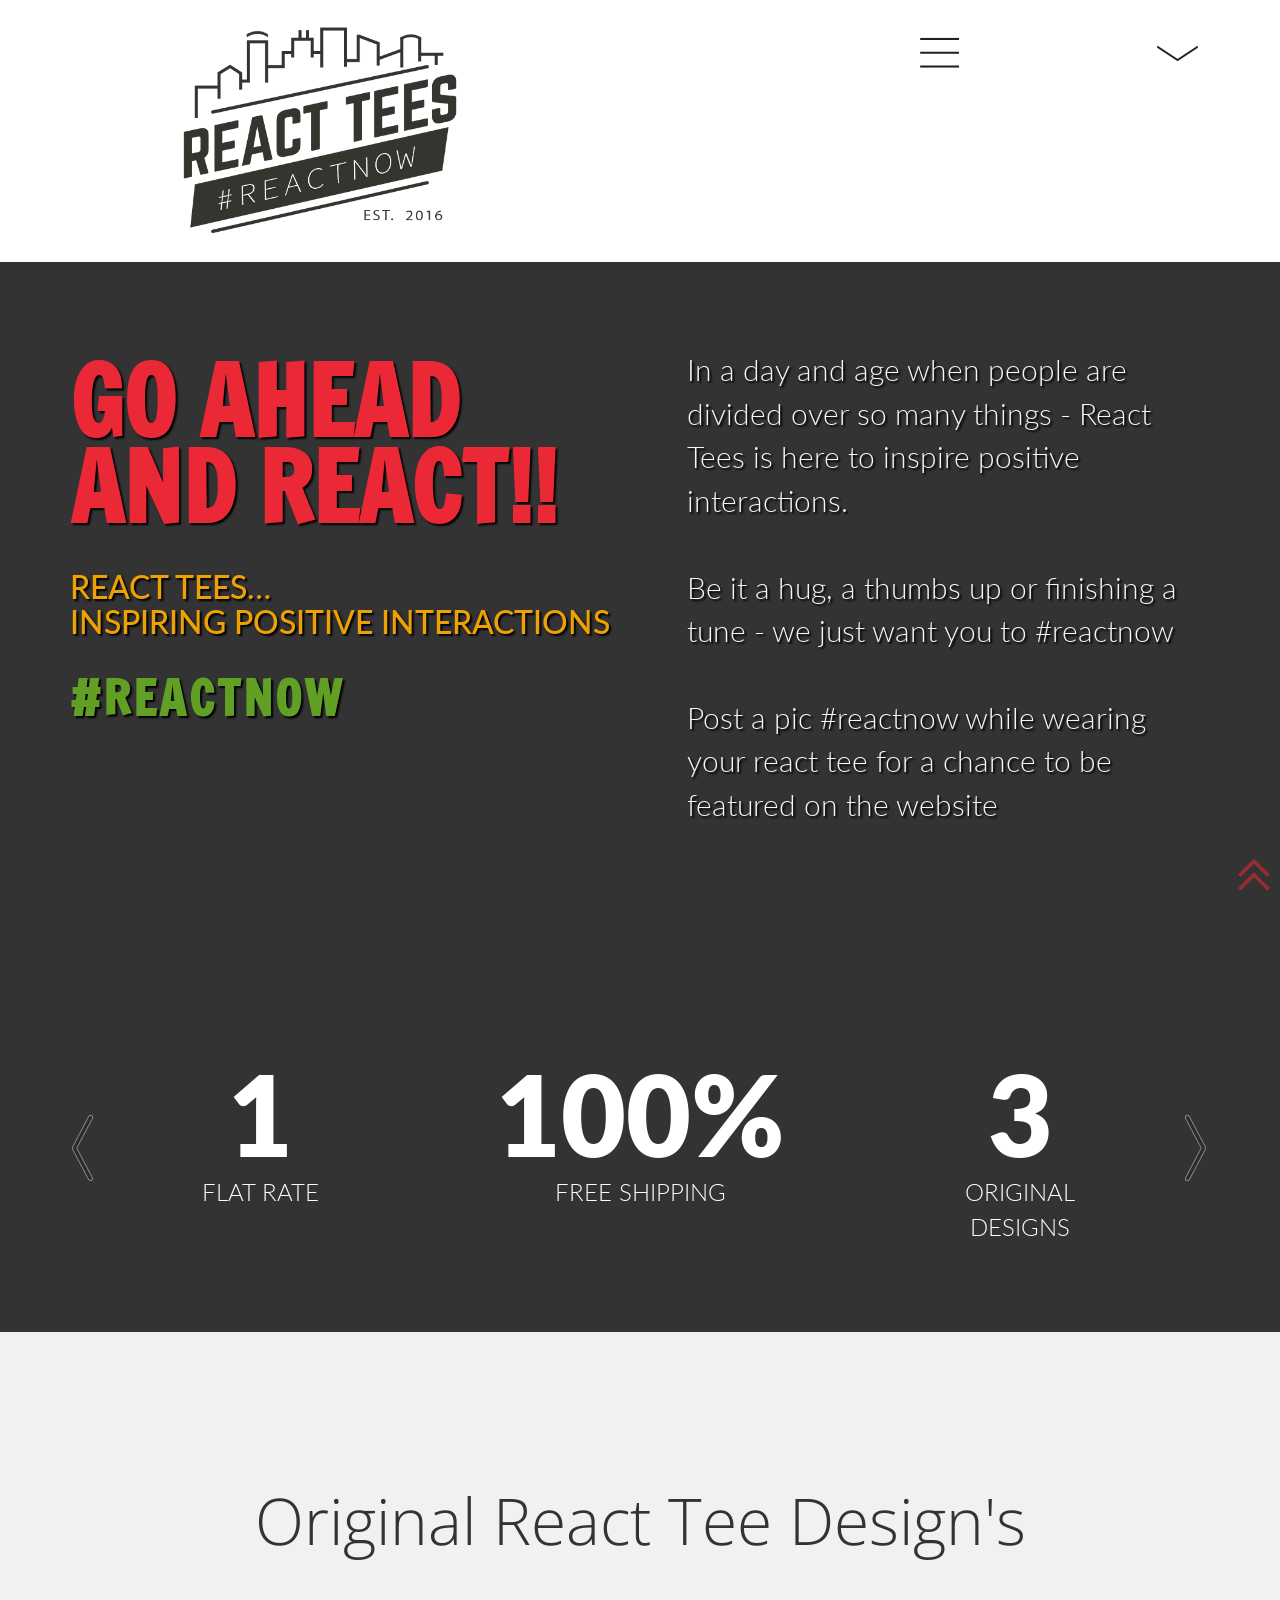
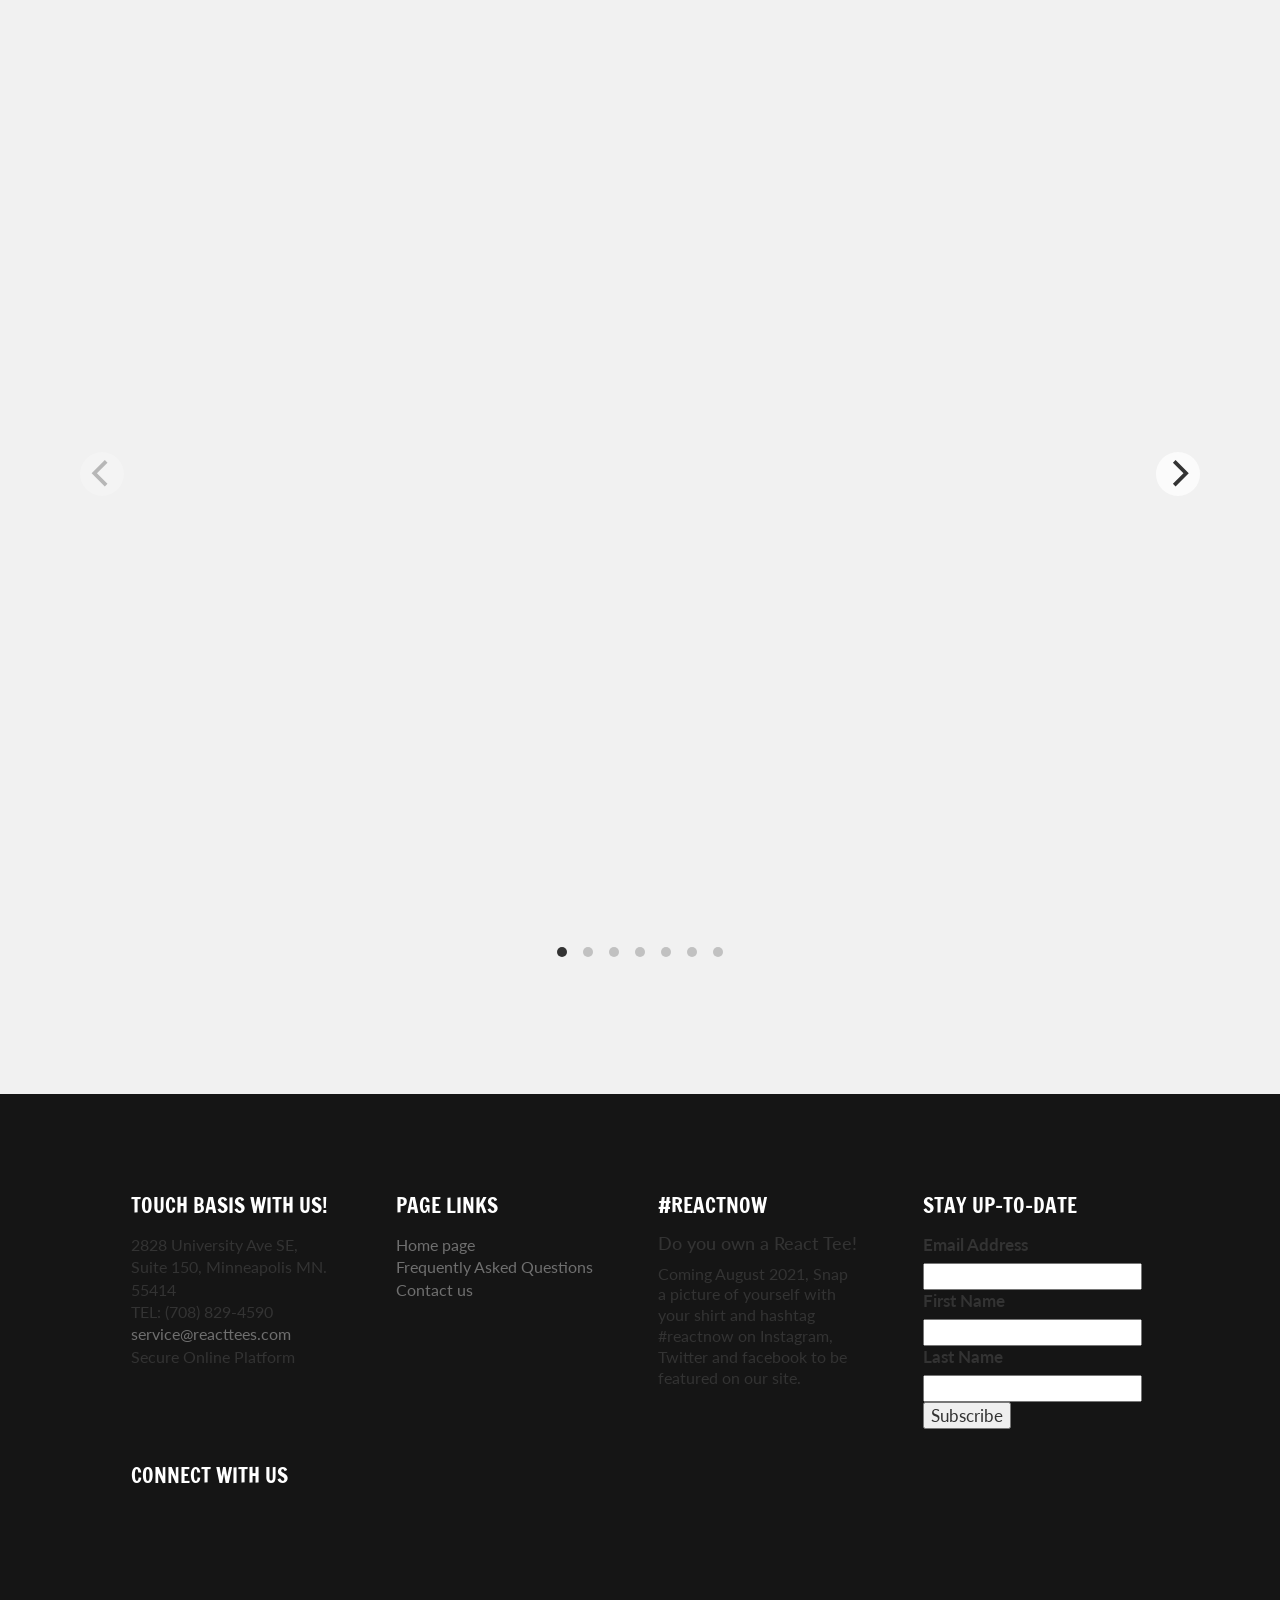
==== commit 251e6512: "adding changes to files - adjusting footer for each page" ====
--- a/index.html
+++ b/index.html
@@ -82,7 +82,7 @@
     
 
 	</head>
-<body onload="elementloader('footer.html', 'footer')">
+<body>
 <!-- Google Tag Manager (noscript) -->
 <noscript><iframe src="https://www.googletagmanager.com/ns.html?id=GTM-WGLZZ2K"
 height="0" width="0" style="display:none;visibility:hidden"></iframe></noscript>
@@ -988,8 +988,102 @@
     </div><!--End of container div-->
 </div><!-- End of team div-->
  
-<footer class="testimonial" id="footer" id="testimonials" >
+<footer class="testimonial" id="testimonials" >
 	
+     <div class="container">
+    
+    
+    
+    <div id="footer3" class="clearfix" itemscope="" >
+    
+    
+    		<div id="text-6" class="widget widget_text">
+    			<h4 class="widgettitle">Touch Basis with us!</h4>			
+    			<div class="textwidget"><p><i class="uk-icon-th"></i> 2828 University Ave SE, Suite 150, Minneapolis MN. 55414</p>
+    				<p>TEL: (708) 829-4590</p>
+    				<p><a href="mailto:service@reacttees.com">service@reacttees.com</a></p>
+    				<p></p>
+    				<p>Secure Online Platform</p>
+    			</div>
+    		</div>
+    		<div id="text-6" class="widget widget_text">
+    			<h4 class="widgettitle">Page Links</h4>			
+    			<div class="textwidget">
+    			    <p><a href="index.html">Home page</a></p>
+    			    <p><a href="faq.html">Frequently Asked Questions</a></p>
+    				<p><a href="contact.html">Contact us</a></p>
+    			</div>
+    		</div>		
+    		<div id="recent-posts-3" class="widget widget_recent_entries">		
+    			<h4 class="widgettitle">#REACTNOW</h4>		
+    			<ul>
+    				<li><h4>Do you own a React Tee!</h4></li>
+    				<p>  Coming August 2021, Snap a picture of yourself with your shirt and hashtag #reactnow on Instagram, Twitter and facebook to be featured on our site. </p>
+    				
+    				
+    			</ul>
+    		</div>		
+    		<div id="text-6" class="widget widget_text">
+    			<h4 class="widgettitle">Stay Up-to-Date</h4>
+    
+                <!-- Begin MailChimp Signup Form -->
+                <link href="//cdn-images.mailchimp.com/embedcode/classic-10_7.css" rel="stylesheet" type="text/css">
+                <style type="text/css">
+                	#mc_embed_signup{background:#fff; clear:left; font:17px Helvetica,Arial,sans-serif; }
+                	#mc_embed_signup label {padding-bottom: 0px;}
+                	#mc_embed_signup form {
+                    padding: 0px 0 5px 0%;
+                    font-family: 'Lato', sans-serif;
+                	}
+                	#mc_embed_signup .mc-field-group label{margin-bottom: 8px;}
+                	/* Add your own MailChimp form style overrides in your site stylesheet or in this style block.
+                	   We recommend moving this block and the preceding CSS link to the HEAD of your HTML file. */
+                </style>
+                <div id="mc_embed_signup" style="background-color: #151515;">
+                <form action="//Reacttees.us14.list-manage.com/subscribe/post?u=ab7a1a01a71f154990dd96df9&amp;id=db77902127" method="post" id="mc-embedded-subscribe-form" name="mc-embedded-subscribe-form" class="validate" target="_blank" novalidate>
+                    <div id="mc_embed_signup_scroll">
+                	
+                <div class="mc-field-group">
+                	<label for="mce-EMAIL">Email Address </label>
+                	<input type="email" value="" name="EMAIL" class="required email" id="mce-EMAIL">
+                </div>
+                <div class="mc-field-group">
+                	<label for="mce-FNAME">First Name </label>
+                	<input type="text" value="" name="FNAME" class="" id="mce-FNAME">
+                </div>
+                <div class="mc-field-group">
+                	<label for="mce-LNAME">Last Name </label>
+                	<input type="text" value="" name="LNAME" class="" id="mce-LNAME">
+                </div>
+                	<div id="mce-responses" class="clear">
+                		<div class="response" id="mce-error-response" style="display:none"></div>
+                		<div class="response" id="mce-success-response" style="display:none"></div>
+                	</div>    <!-- real people should not fill this in and expect good things - do not remove this or risk form bot signups-->
+                    <div style="position: absolute; left: -5000px;" aria-hidden="true"><input type="text" name="b_ab7a1a01a71f154990dd96df9_db77902127" tabindex="-1" value=""></div>
+                    <div class="clear"><input type="submit" value="Subscribe" name="subscribe" id="mc-embedded-subscribe" class="button"></div>
+                    </div>
+                </form>
+                </div>
+                <!--End mc_embed_signup-->
+    		</div>
+    		<div class="widget widget_followuswidget">        
+    			<div class="FollowUs">
+                    <div class="follow-title"><h4 class="widgettitle">Connect With Us</h4></div>
+                        <ul class="icons clearfix">
+    						<li><a href="https://www.facebook.com/reacttees/" target="fb" title="Facebook"><div id="face"><img src="https://www.reacttees.com/images/fb.png" alt="facebook logo"/></div></a>
+    						</li>
+    					
+    						<li><a href="https://twitter.com/Reacttees" target="ld" title="Twitter" style="font-family: 'social', arial;"><img src="https://www.reacttees.com/images/twitter.png" alt="twitter log"/></a>
+    						</li>
+    						<li>
+    						<a href="https://www.instagram.com/reacttees/" target="tw" title="Instagram"><div id="insta"><img src="https://www.reacttees.com/images/insta.png" alt="instagram log"/></div></a>
+    						</li>
+                        </ul>
+    			</div>
+    		</div>       
+    
+    	</div>
+    </div>
     
 </footer>
 
@@ -1034,6 +1128,18 @@
         })
     </script>-->
     
+    <!--Google Analytics -->
+<script>
+  (function(i,s,o,g,r,a,m){i['GoogleAnalyticsObject']=r;i[r]=i[r]||function(){
+  (i[r].q=i[r].q||[]).push(arguments)},i[r].l=1*new Date();a=s.createElement(o),
+  m=s.getElementsByTagName(o)[0];a.async=1;a.src=g;m.parentNode.insertBefore(a,m)
+  })(window,document,'script','https://www.google-analytics.com/analytics.js','ga');
+
+  ga('create', 'UA-100333554-1', 'auto');
+  ga('send', 'pageview');
+
+</script>
+<!--End of Google Analytics-->
     
    
 </body>
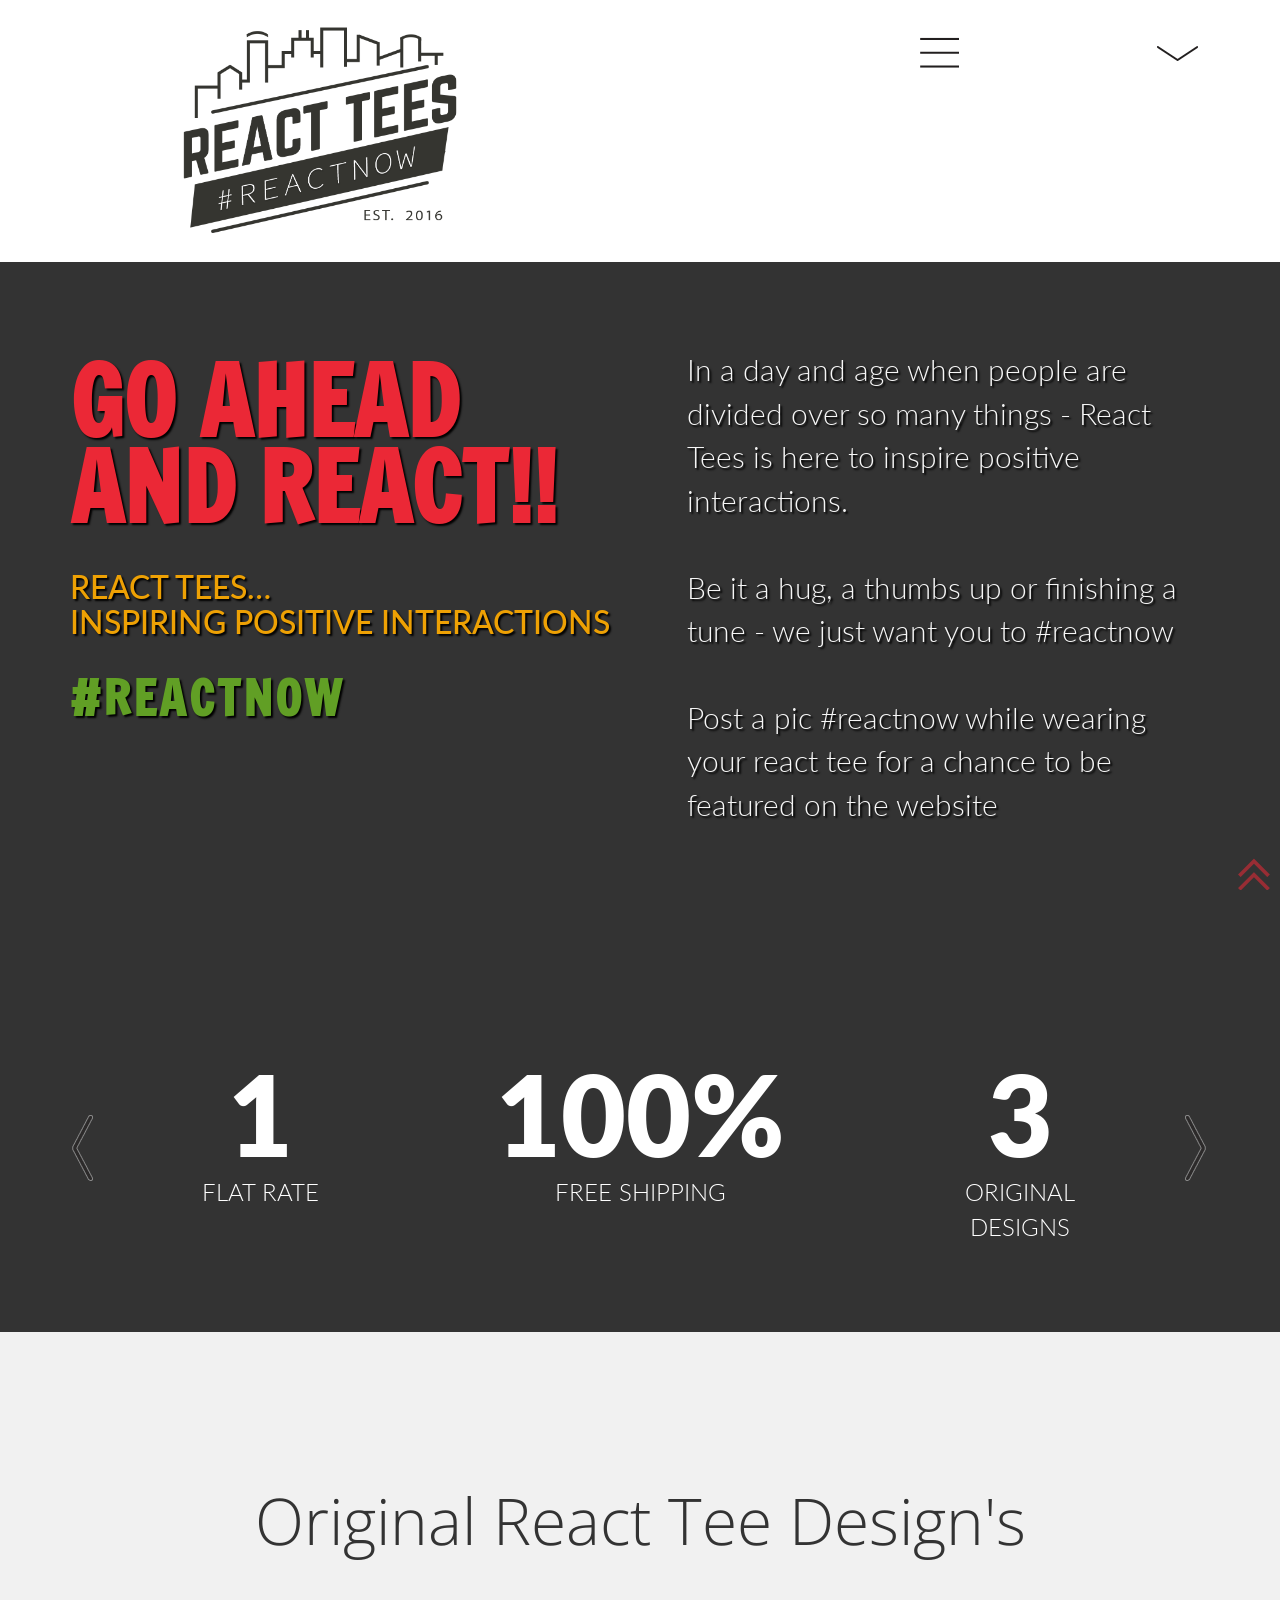
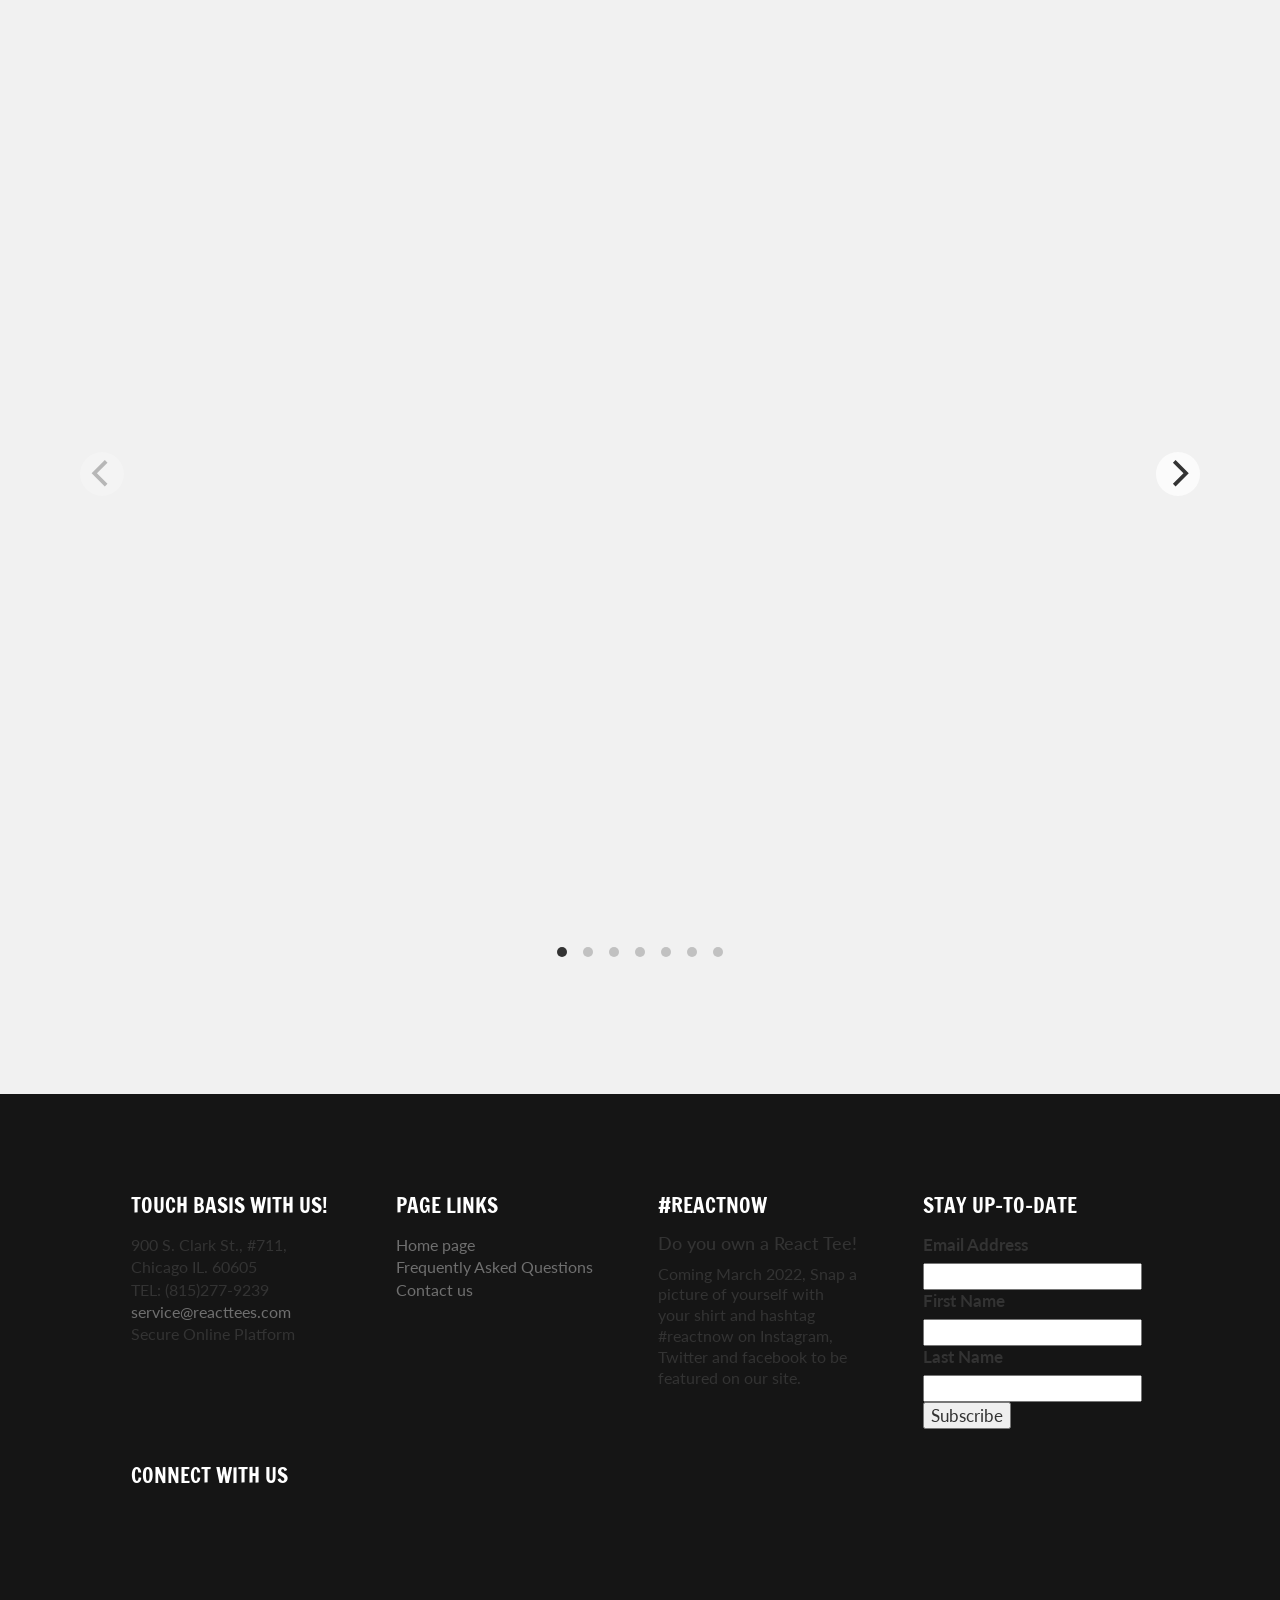
==== commit 31ad0900: "Altering footer" ====
--- a/index.html
+++ b/index.html
@@ -999,8 +999,8 @@
     
     		<div id="text-6" class="widget widget_text">
     			<h4 class="widgettitle">Touch Basis with us!</h4>			
-    			<div class="textwidget"><p><i class="uk-icon-th"></i> 2828 University Ave SE, Suite 150, Minneapolis MN. 55414</p>
-    				<p>TEL: (708) 829-4590</p>
+    			<div class="textwidget"><p><i class="uk-icon-th"></i> 900 S. Clark St., #711, Chicago IL. 60605</p>
+    				<p>TEL: (815)277-9239</p>
     				<p><a href="mailto:service@reacttees.com">service@reacttees.com</a></p>
     				<p></p>
     				<p>Secure Online Platform</p>
@@ -1018,7 +1018,7 @@
     			<h4 class="widgettitle">#REACTNOW</h4>		
     			<ul>
     				<li><h4>Do you own a React Tee!</h4></li>
-    				<p>  Coming August 2021, Snap a picture of yourself with your shirt and hashtag #reactnow on Instagram, Twitter and facebook to be featured on our site. </p>
+    				<p>  Coming March 2022, Snap a picture of yourself with your shirt and hashtag #reactnow on Instagram, Twitter and facebook to be featured on our site. </p>
     				
     				
     			</ul>
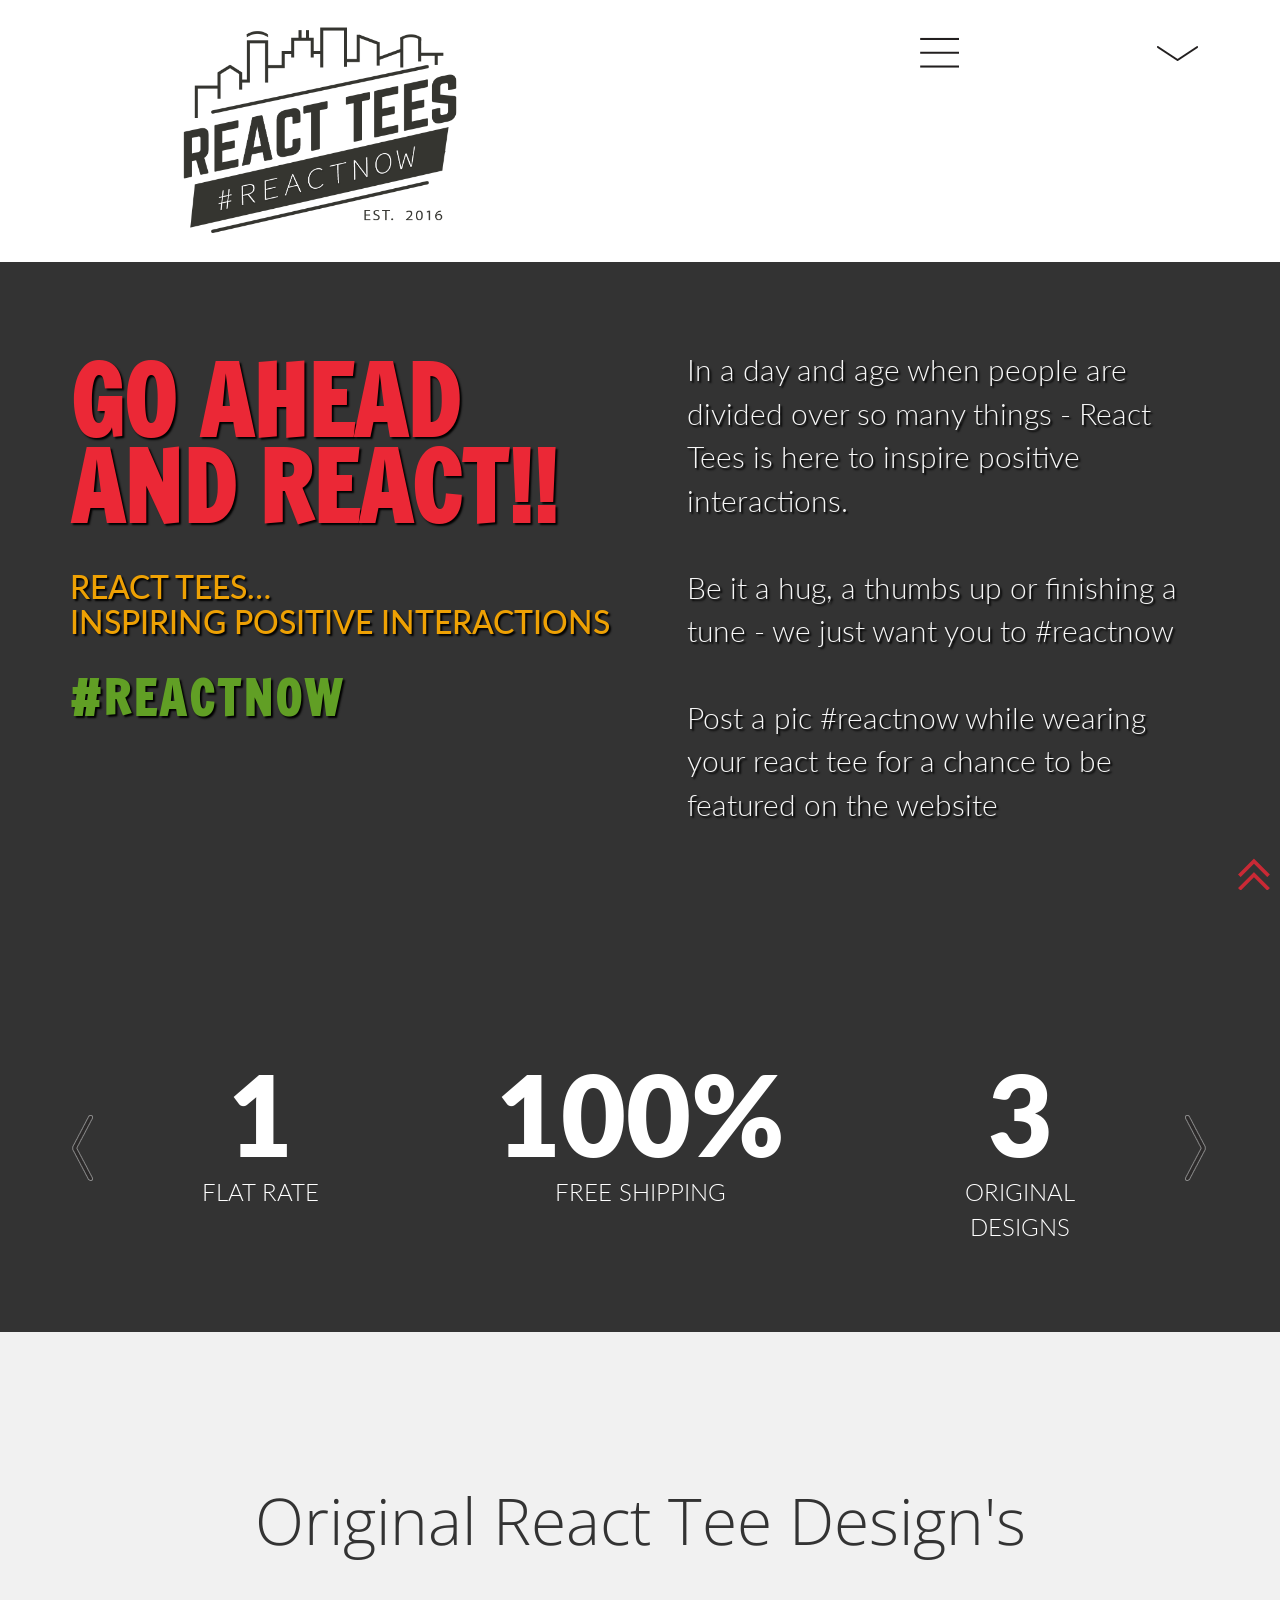
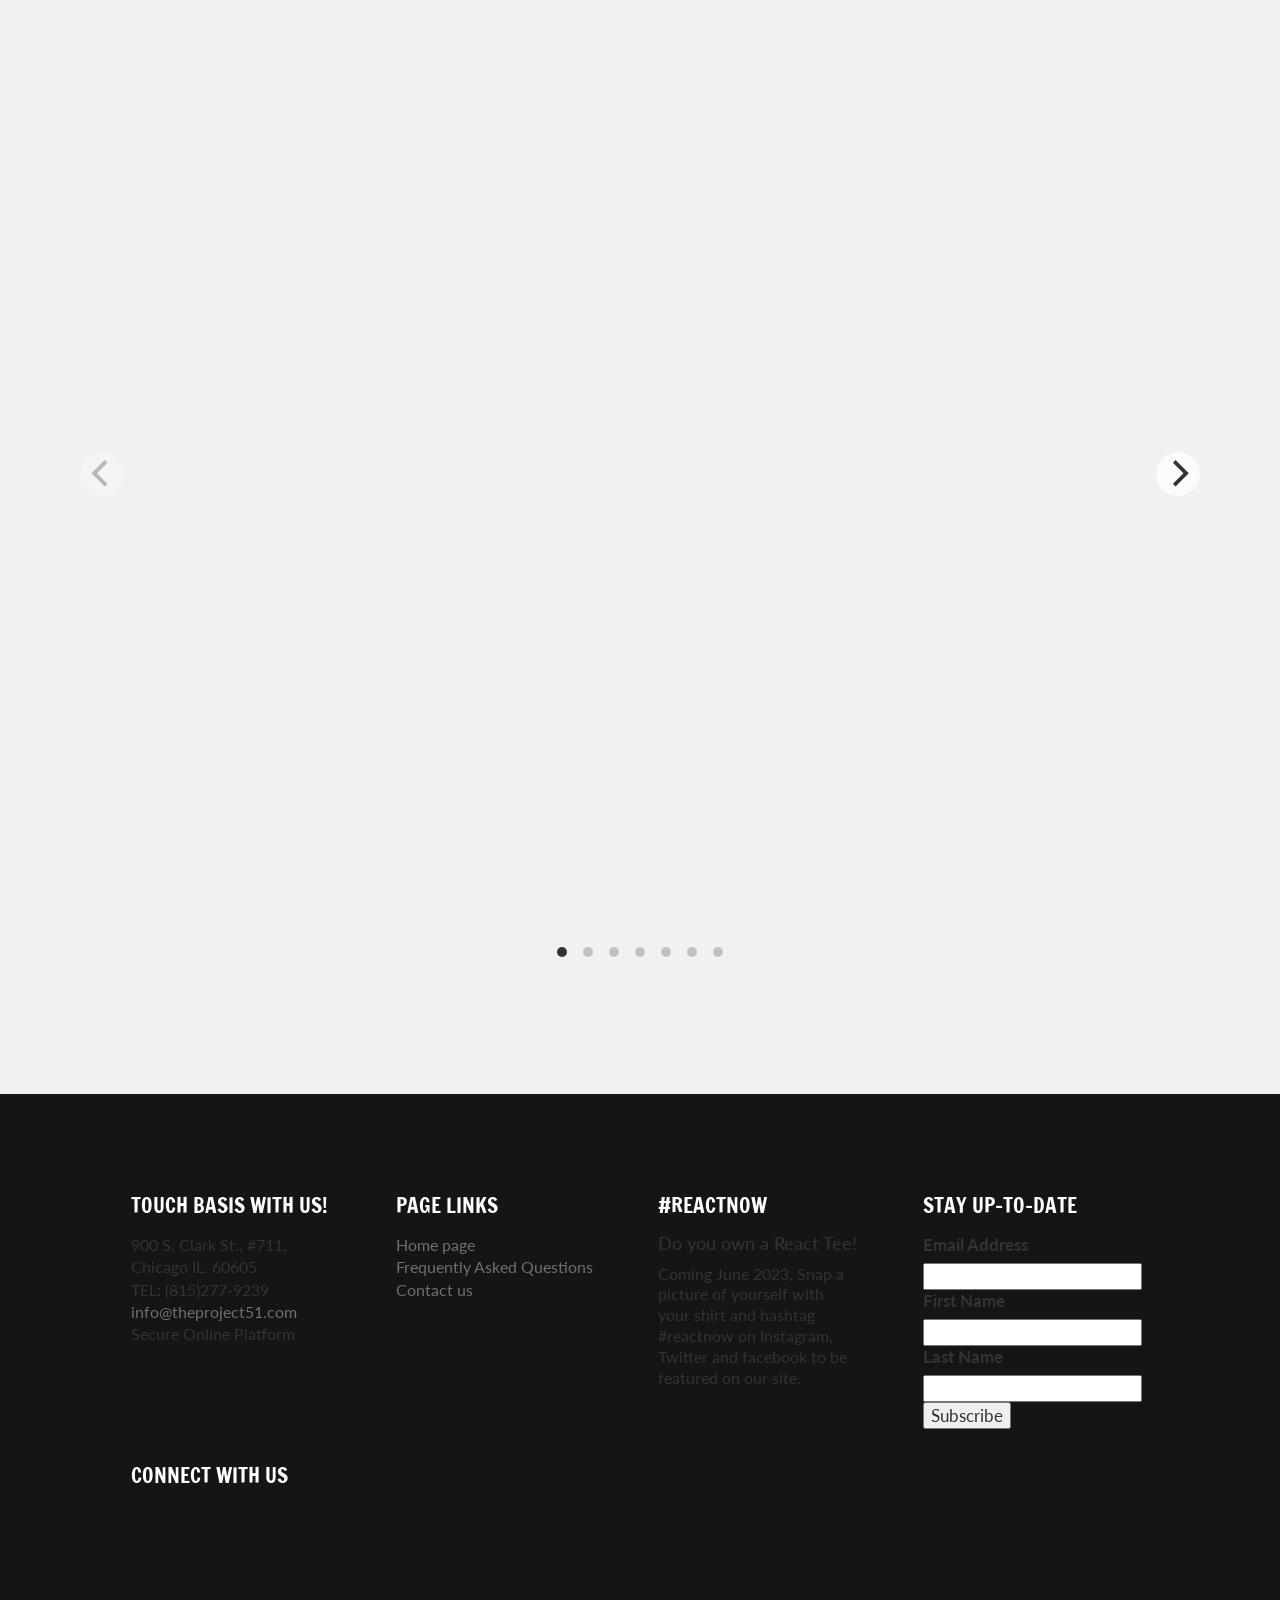
==== commit 266dc3eb: "Update index.html" ====
--- a/index.html
+++ b/index.html
@@ -1001,7 +1001,7 @@
     			<h4 class="widgettitle">Touch Basis with us!</h4>			
     			<div class="textwidget"><p><i class="uk-icon-th"></i> 900 S. Clark St., #711, Chicago IL. 60605</p>
     				<p>TEL: (815)277-9239</p>
-    				<p><a href="mailto:service@reacttees.com">service@reacttees.com</a></p>
+    				<p><a href="mailto:info@theproject51.com">info@theproject51.com</a></p>
     				<p></p>
     				<p>Secure Online Platform</p>
     			</div>
@@ -1018,7 +1018,7 @@
     			<h4 class="widgettitle">#REACTNOW</h4>		
     			<ul>
     				<li><h4>Do you own a React Tee!</h4></li>
-    				<p>  Coming March 2022, Snap a picture of yourself with your shirt and hashtag #reactnow on Instagram, Twitter and facebook to be featured on our site. </p>
+    				<p>  Coming June 2023, Snap a picture of yourself with your shirt and hashtag #reactnow on Instagram, Twitter and facebook to be featured on our site. </p>
     				
     				
     			</ul>
@@ -1143,4 +1143,4 @@
     
    
 </body>
-</html>		+</html>		
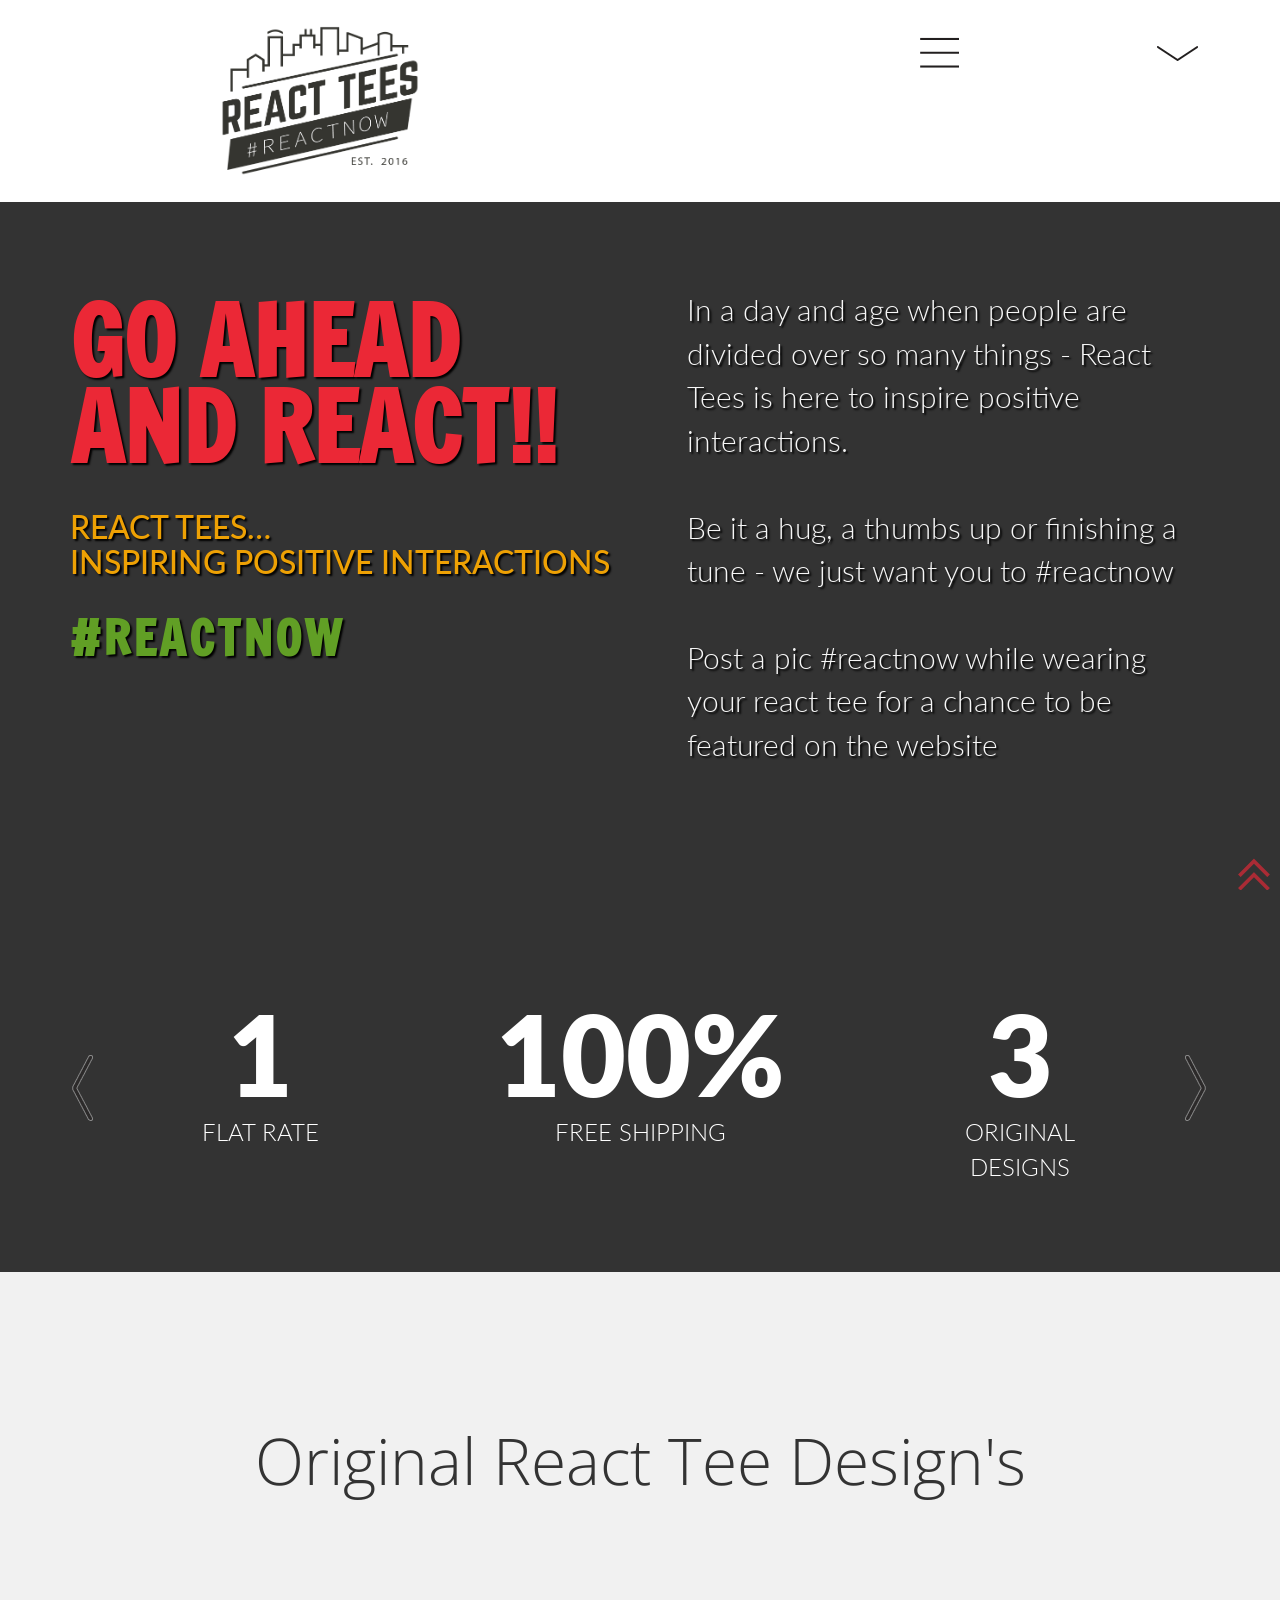
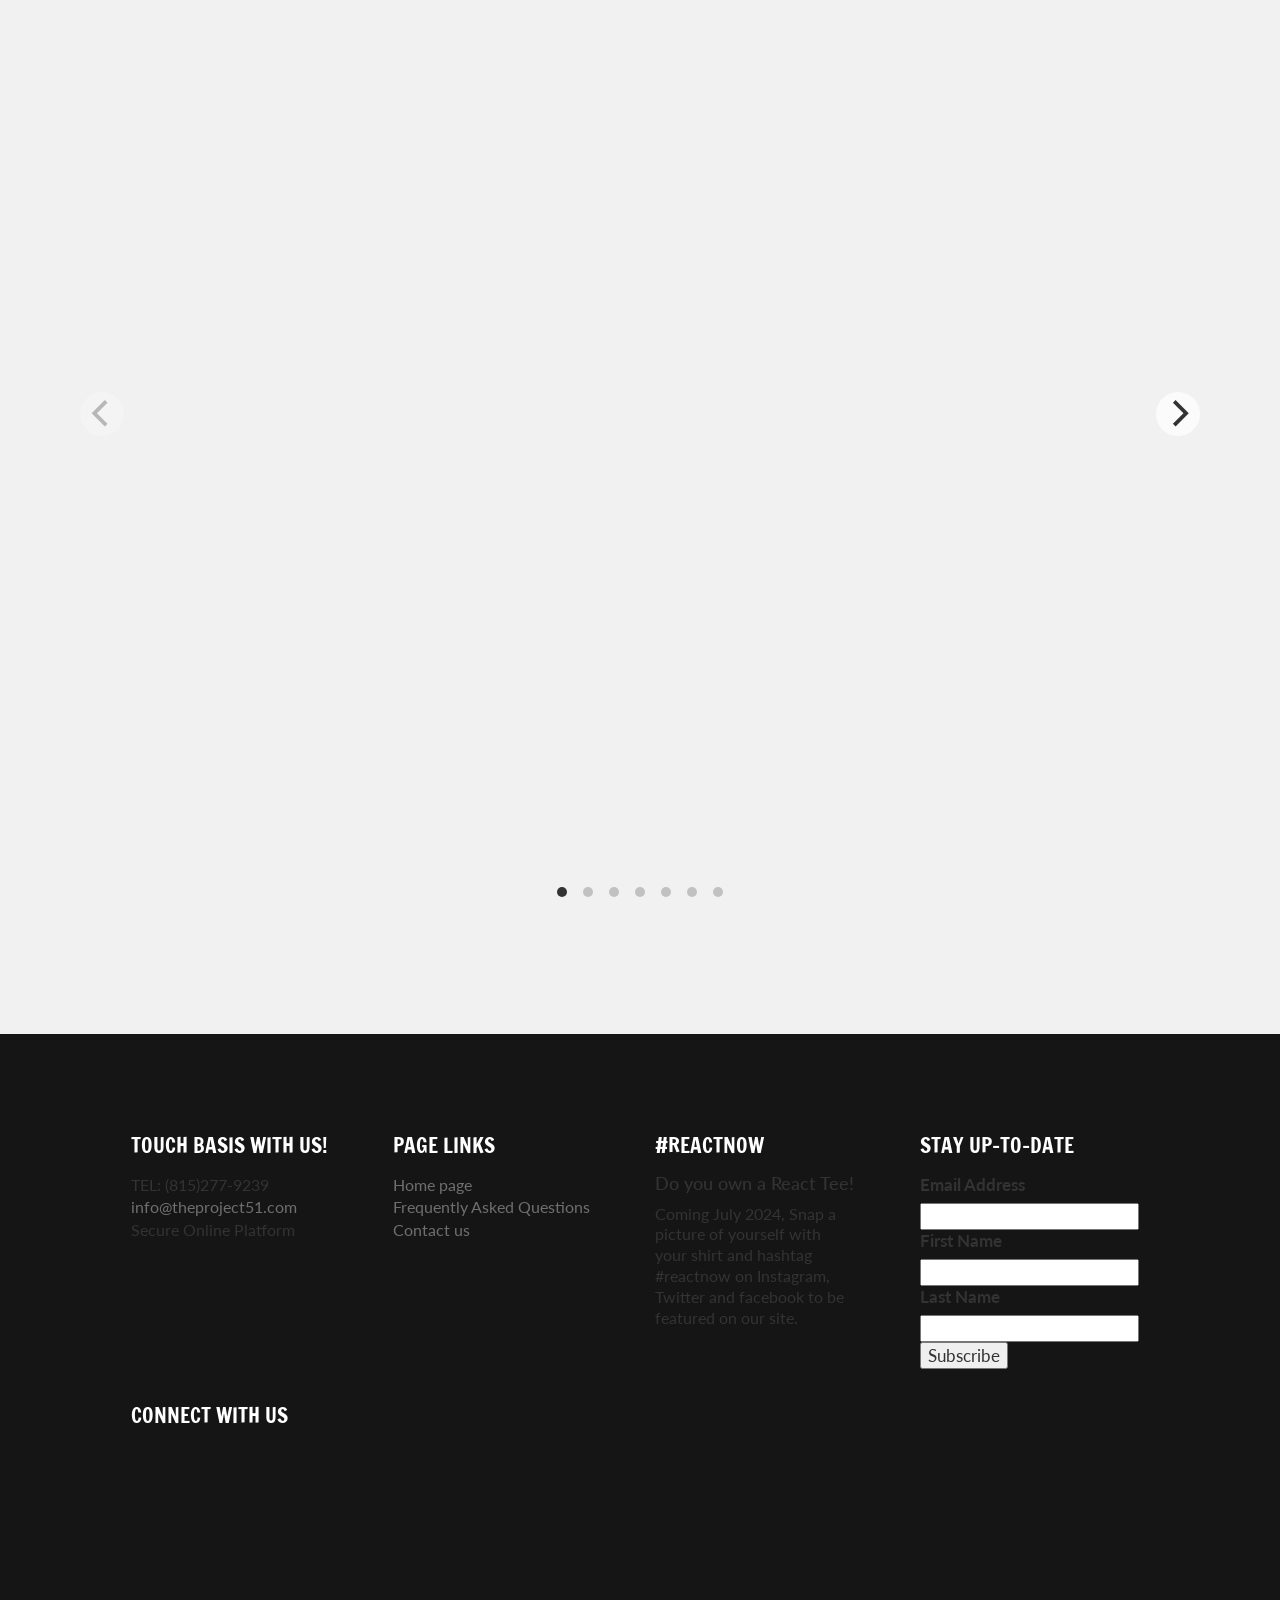
==== commit 17db3910: "adjusting language in footer" ====
--- a/index.html
+++ b/index.html
@@ -999,7 +999,7 @@
     
     		<div id="text-6" class="widget widget_text">
     			<h4 class="widgettitle">Touch Basis with us!</h4>			
-    			<div class="textwidget"><p><i class="uk-icon-th"></i> 900 S. Clark St., #711, Chicago IL. 60605</p>
+    			<div class="textwidget"><p><i class="uk-icon-th"></i></p>
     				<p>TEL: (815)277-9239</p>
     				<p><a href="mailto:info@theproject51.com">info@theproject51.com</a></p>
     				<p></p>
@@ -1018,7 +1018,7 @@
     			<h4 class="widgettitle">#REACTNOW</h4>		
     			<ul>
     				<li><h4>Do you own a React Tee!</h4></li>
-    				<p>  Coming June 2023, Snap a picture of yourself with your shirt and hashtag #reactnow on Instagram, Twitter and facebook to be featured on our site. </p>
+    				<p> Coming July 2024, Snap a picture of yourself with your shirt and hashtag #reactnow on Instagram, Twitter and facebook to be featured on our site. </p>
     				
     				
     			</ul>
--- a/css/style.css
+++ b/css/style.css
@@ -188,7 +188,7 @@
 }
 .logo img{
 	display:inline-block;
-	width: 280px;
+	width: 200px;
 }
 .nav{
 	/*background:#b1cbff;*/
@@ -1616,4 +1616,4 @@
         height: 180px;
         
     }
-}+}
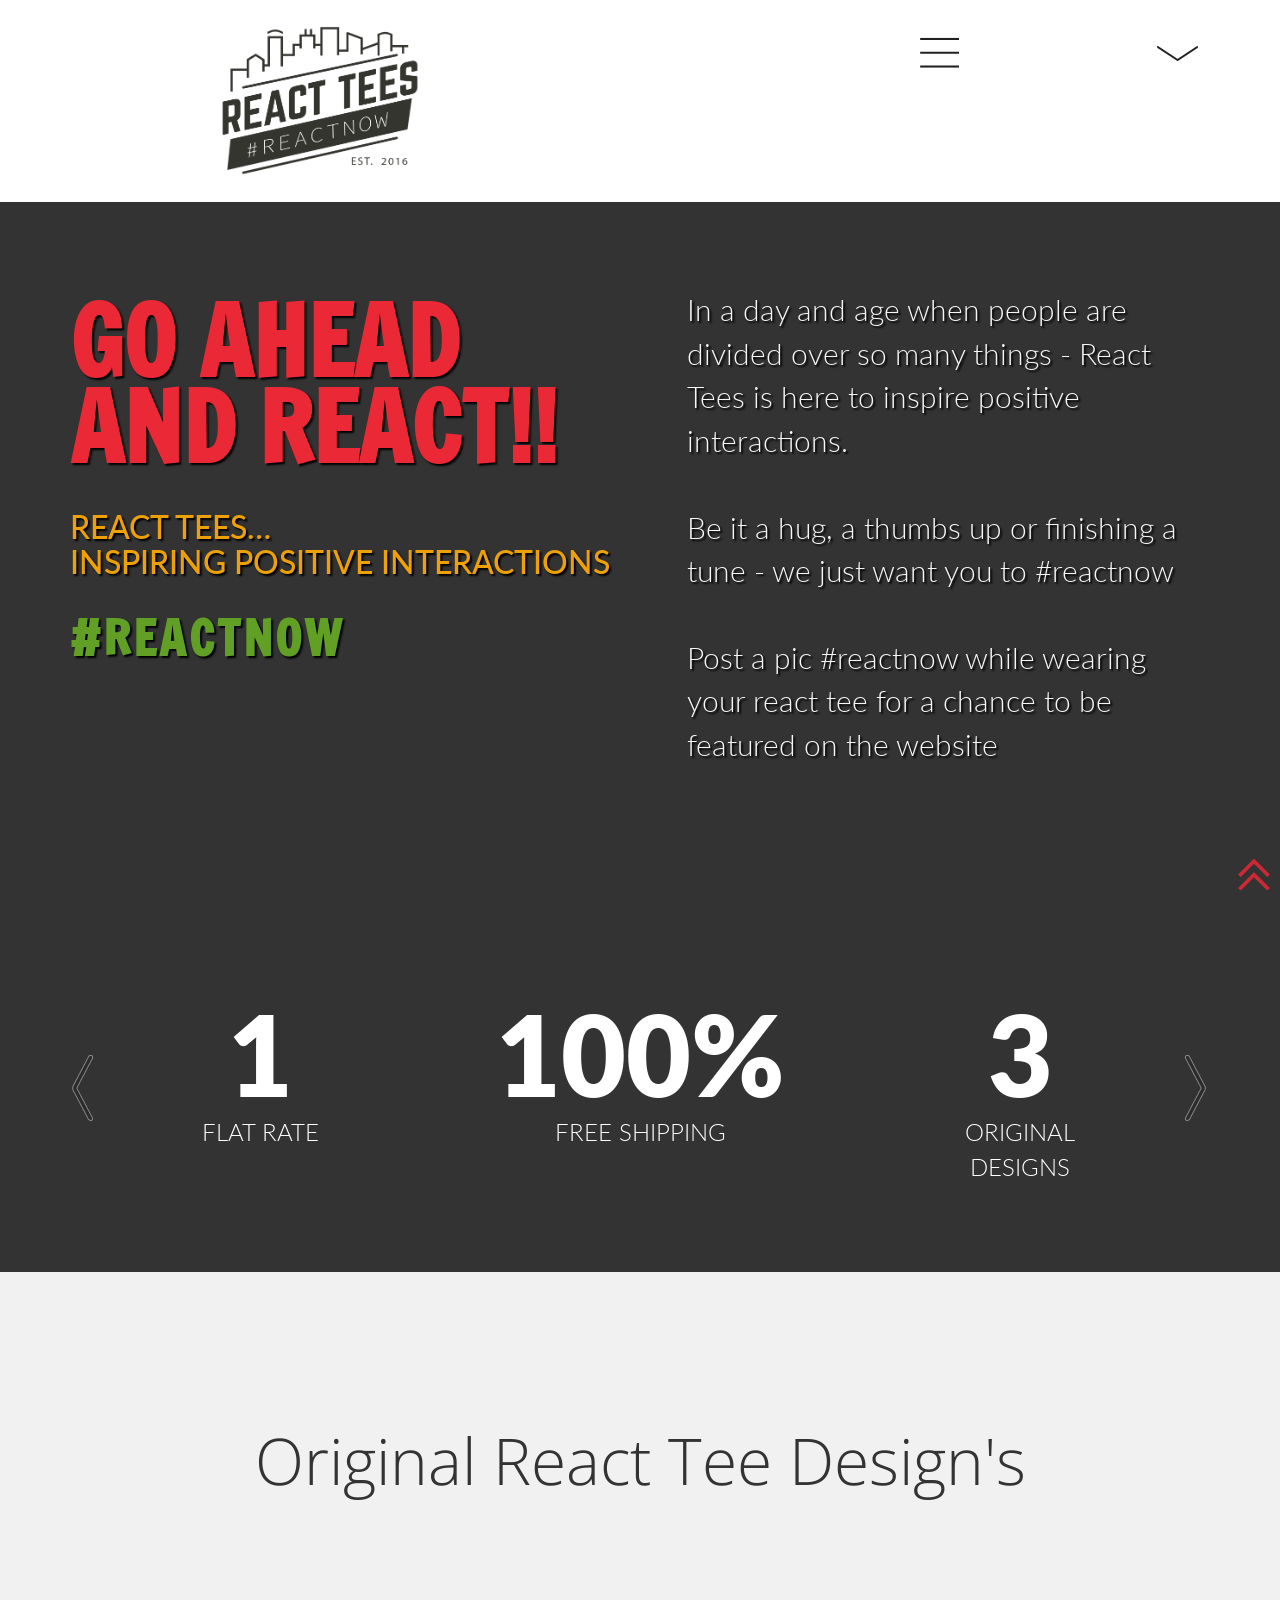
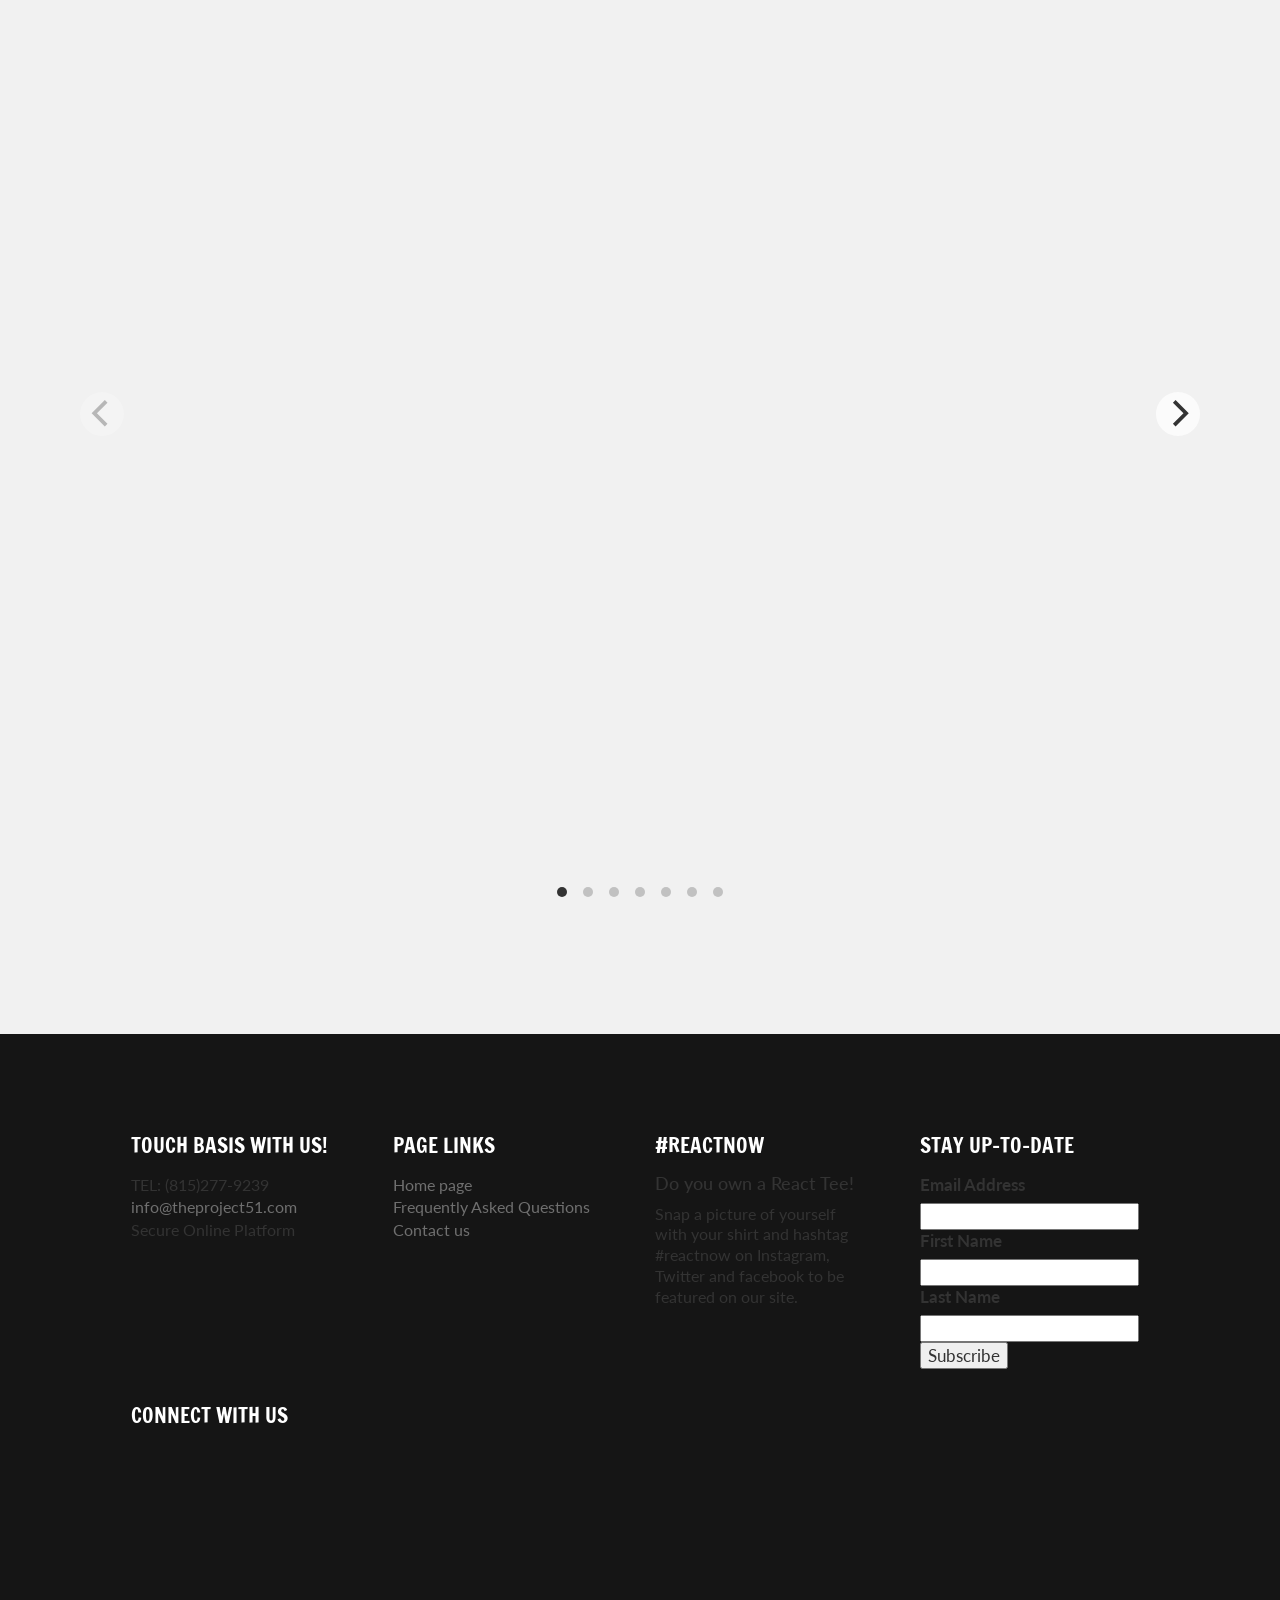
==== commit 4a76ed1c: "altering footer" ====
--- a/index.html
+++ b/index.html
@@ -1018,7 +1018,7 @@
     			<h4 class="widgettitle">#REACTNOW</h4>		
     			<ul>
     				<li><h4>Do you own a React Tee!</h4></li>
-    				<p> Coming July 2024, Snap a picture of yourself with your shirt and hashtag #reactnow on Instagram, Twitter and facebook to be featured on our site. </p>
+    				<p> Snap a picture of yourself with your shirt and hashtag #reactnow on Instagram, Twitter and facebook to be featured on our site. </p>
     				
     				
     			</ul>
